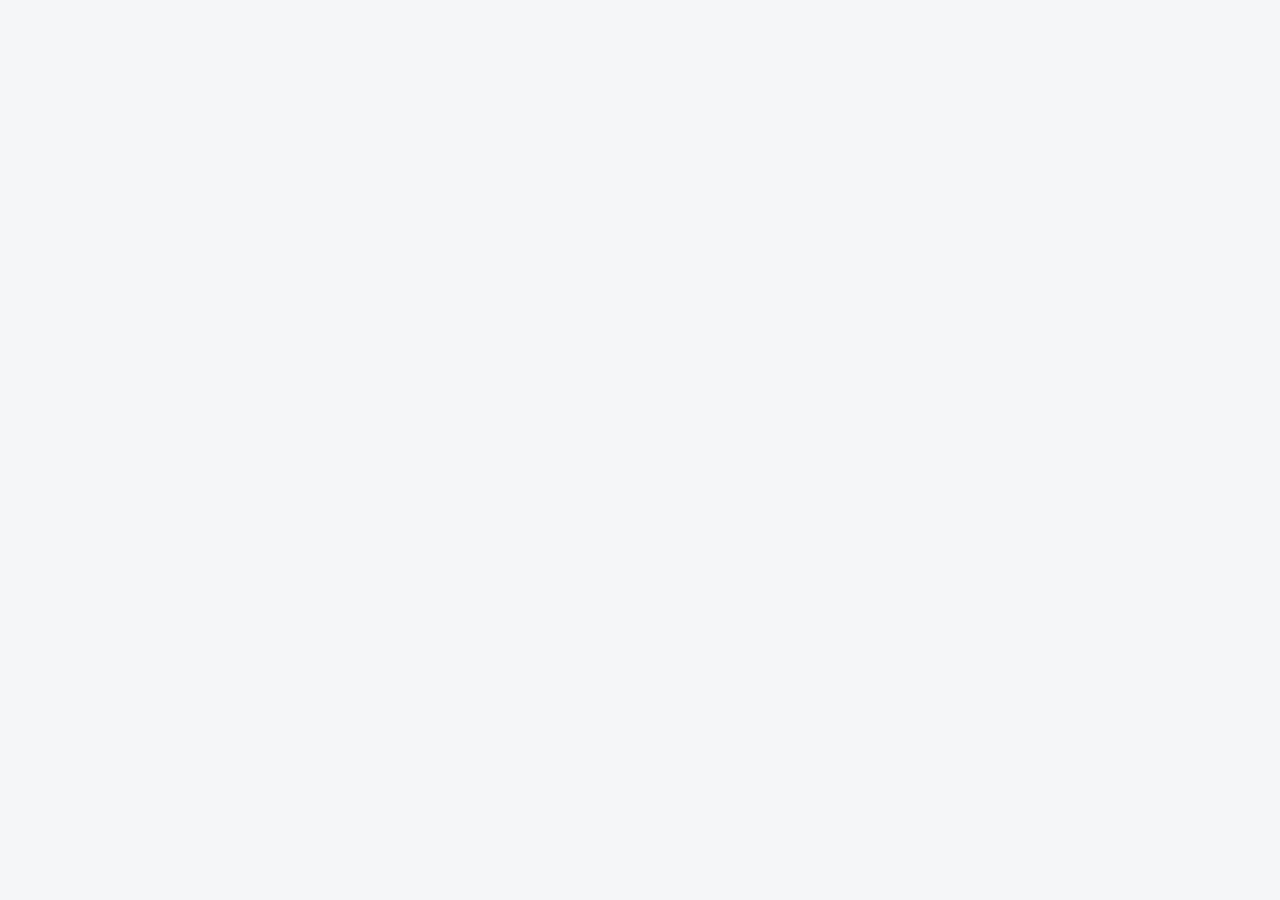
==== index.html @ b545674c "chore: move project files to repo root" ====
<!DOCTYPE html>
<html lang="en">
<head>
  <meta charset="UTF-8" />
  <meta name="viewport" content="width=device-width, initial-scale=1.0" />
  <title>ATS Resume Builder</title>

  <!-- Google Fonts (only allowed external resource) -->
  <link rel="preconnect" href="https://fonts.googleapis.com">
  <link rel="preconnect" href="https://fonts.gstatic.com" crossorigin>
  <link href="https://fonts.googleapis.com/css2?family=Inter:wght@400;500;600;700&family=Roboto:wght@400;500;700&family=Open+Sans:wght@400;600;700&family=Lato:wght@400;700&family=Source+Sans+3:wght@400;600;700&family=Merriweather:wght@400;700&family=EB+Garamond:wght@400;600&family=Source+Serif+4:wght@400;600&family=Lora:wght@400;600&family=JetBrains+Mono:wght@400;600&family=IBM+Plex+Mono:wght@400;600&family=Roboto+Mono:wght@400;600&family=Source+Code+Pro:wght@400;600&family=Courier+Prime:wght@400;700&display=swap" rel="stylesheet">

  <link rel="stylesheet" href="css/app.css" />
  <link rel="stylesheet" href="css/resume.css" />
</head>
<body>
  <div id="app"></div>

  <!-- Module entry point -->
  <script type="module" src="js/main.js"></script>
</body>
</html>
---- css/app.css ----
/* ========== Reset & tokens ========== */
*, *::before, *::after { box-sizing: border-box; }
html, body { margin: 0; padding: 0; }
body {
  font-family: -apple-system, BlinkMacSystemFont, "Segoe UI", Roboto, sans-serif;
  background: #f5f6f8;
  color: #1b1e23;
  font-size: 14px;
  line-height: 1.45;
}
button { font: inherit; cursor: pointer; }
input, select, textarea { font: inherit; }
input, select {
  padding: 7px 9px;
  border: 1px solid #d5d8dd;
  border-radius: 6px;
  background: #fff;
  width: 100%;
}
input:focus, select:focus, .editable:focus {
  outline: none;
  border-color: #4a5568;
  box-shadow: 0 0 0 3px rgba(74, 85, 104, .15);
}
.hidden { display: none !important; }

:root {
  --bg: #f5f6f8;
  --panel: #ffffff;
  --border: #e2e5ea;
  --text: #1b1e23;
  --muted: #6b7280;
  --primary: #1f6feb;
  --danger: #d1242f;
  --accent: #1f6feb;
  --shadow: 0 1px 2px rgba(0,0,0,.05), 0 4px 16px rgba(0,0,0,.06);
  --radius: 10px;
}

/* ========== Shared buttons ========== */
.btn-primary {
  background: var(--primary);
  color: #fff;
  border: none;
  padding: 9px 16px;
  border-radius: 8px;
  font-weight: 600;
}
.btn-primary:hover { background: #1a5fd0; }

.btn-ghost {
  background: transparent;
  border: 1px solid var(--border);
  padding: 8px 12px;
  border-radius: 8px;
  color: var(--text);
}
.btn-ghost:hover { background: #eef0f3; }

.btn-icon {
  background: transparent;
  border: none;
  padding: 4px 6px;
  color: var(--muted);
  border-radius: 4px;
}
.btn-icon:hover { color: var(--danger); background: #fbeaec; }

/* ========== Dashboard ========== */
.dashboard { max-width: 1040px; margin: 0 auto; padding: 32px 24px 60px; }

.dash-header {
  display: flex;
  justify-content: space-between;
  align-items: center;
  margin-bottom: 24px;
  gap: 16px;
  flex-wrap: wrap;
}

.brand { display: flex; gap: 14px; align-items: center; }
.brand .logo {
  width: 42px;
  height: 42px;
  border-radius: 10px;
  background: #1b1e23;
  color: #fff;
  display: grid;
  place-items: center;
  font-weight: 700;
  letter-spacing: .5px;
}
.brand h1 { margin: 0; font-size: 22px; }
.brand p { margin: 2px 0 0; color: var(--muted); font-size: 13px; }

.dash-list { display: grid; gap: 12px; }

.resume-card {
  background: var(--panel);
  border: 1px solid var(--border);
  border-radius: var(--radius);
  padding: 16px 18px;
  display: flex;
  justify-content: space-between;
  gap: 16px;
  box-shadow: var(--shadow);
  flex-wrap: wrap;
  transition: border-color .15s, transform .15s;
}
.resume-card:hover { border-color: #c7ccd4; }

.card-title { font-weight: 600; font-size: 15px; margin-bottom: 3px; }
.card-meta { color: var(--muted); font-size: 12.5px; }

.card-actions { display: flex; gap: 6px; flex-wrap: wrap; }
.card-actions button {
  background: #f1f3f6;
  border: 1px solid transparent;
  padding: 6px 10px;
  border-radius: 6px;
  font-size: 12.5px;
  color: var(--text);
}
.card-actions button:hover { background: #e6e9ee; }
.card-actions button.danger { color: var(--danger); }
.card-actions button.danger:hover { background: #fbeaec; }

.dash-footer { margin-top: 24px; display: flex; justify-content: center; }
.empty { text-align: center; padding: 60px 20px; color: var(--muted); }

/* ========== Editor layout ========== */
.editor-root { display: flex; flex-direction: column; height: 100vh; }

.editor-topbar {
  display: flex;
  align-items: center;
  gap: 12px;
  padding: 10px 16px;
  background: var(--panel);
  border-bottom: 1px solid var(--border);
  flex-wrap: wrap;
}
.title-input {
  flex: 1;
  min-width: 200px;
  font-size: 15px;
  font-weight: 600;
  border: 1px solid transparent;
  background: transparent;
  padding: 6px 8px;
}
.title-input:focus { background: #fff; border-color: var(--border); }

.save-status {
  font-size: 12px;
  color: var(--muted);
  padding: 4px 8px;
  border-radius: 6px;
}
.save-status.saved { color: #1a7f37; }

.topbar-actions { display: flex; gap: 6px; flex-wrap: wrap; }
.topbar-actions button:disabled { opacity: .4; cursor: not-allowed; }

.editor-layout {
  flex: 1;
  display: grid;
  grid-template-columns: 460px 1fr;
  overflow: hidden;
}
.editor-sidebar {
  overflow-y: auto;
  padding: 16px;
  border-right: 1px solid var(--border);
  background: var(--bg);
}
.preview-pane {
  display: flex;
  flex-direction: column;
  overflow: hidden;
  background: #e9ebef;
  position: relative;
}
.preview-toolbar {
  display: flex;
  justify-content: space-between;
  align-items: center;
  padding: 10px 16px;
  background: var(--panel);
  border-bottom: 1px solid var(--border);
}

.segmented { display: none; background: #eef0f3; border-radius: 8px; padding: 3px; }
.segmented button {
  border: none;
  background: transparent;
  padding: 6px 14px;
  border-radius: 6px;
  font-size: 13px;
}
.segmented button.active { background: #fff; box-shadow: 0 1px 2px rgba(0,0,0,.1); }

.ats-badge {
  font-size: 12px;
  font-weight: 600;
  padding: 6px 10px;
  border-radius: 6px;
  background: #e8f5ec;
  color: #1a7f37;
  cursor: pointer;
  border: 1px solid #c7e6d0;
}
.ats-badge.warn { background: #fff5e6; color: #b25e00; border-color: #ffd8a8; }

.preview-scroll {
  flex: 1;
  overflow-y: auto;
  padding: 24px;
  display: flex;
  justify-content: center;
}
.preview-page {
  background: #fff;
  box-shadow: 0 4px 24px rgba(0,0,0,.12);
  width: 210mm;
  min-height: 297mm;
  padding: var(--resume-padding, 16mm);
}
.preview-page[data-paper="Letter"] { width: 8.5in; min-height: 11in; }
.preview-page[data-margins="narrow"] { padding: 10mm; }
.preview-page[data-margins="normal"] { padding: 16mm; }
.preview-page[data-margins="wide"] { padding: 22mm; }

.ats-panel {
  position: absolute;
  top: 56px;
  right: 16px;
  width: 320px;
  max-height: 70vh;
  overflow-y: auto;
  background: #fff;
  border: 1px solid var(--border);
  border-radius: var(--radius);
  box-shadow: var(--shadow);
  padding: 14px;
  z-index: 20;
}
.ats-header { display: flex; justify-content: space-between; margin-bottom: 10px; }
.ats-pages { color: var(--muted); font-size: 12px; }
.ats-list { list-style: none; margin: 0; padding: 0; display: grid; gap: 8px; }
.ats-item { font-size: 12.5px; display: flex; gap: 8px; line-height: 1.4; }
.ats-icon { flex-shrink: 0; font-weight: 700; }
.ats-ok .ats-icon { color: #1a7f37; }
.ats-warn .ats-icon { color: #b25e00; }
.ats-error .ats-icon { color: var(--danger); }

/* ========== Editor panels ========== */
.editor-tabs {
  display: flex;
  gap: 4px;
  margin-bottom: 14px;
  background: #e8eaee;
  border-radius: 8px;
  padding: 3px;
}
.editor-tabs .tab {
  flex: 1;
  border: none;
  background: transparent;
  padding: 8px;
  border-radius: 6px;
  font-weight: 600;
  color: var(--muted);
}
.editor-tabs .tab.active {
  background: #fff;
  color: var(--text);
  box-shadow: 0 1px 2px rgba(0,0,0,.08);
}

.panel {
  background: var(--panel);
  border: 1px solid var(--border);
  border-radius: var(--radius);
  padding: 14px;
  margin-bottom: 14px;
}
.panel-title {
  font-weight: 600;
  font-size: 13px;
  text-transform: uppercase;
  letter-spacing: .05em;
  color: var(--muted);
  margin-bottom: 10px;
}

.grid-2 { display: grid; grid-template-columns: 1fr 1fr; gap: 8px; }
.field { display: block; margin-bottom: 8px; }
.field span { display: block; font-size: 12px; color: var(--muted); margin-bottom: 3px; }
.field input[type="range"] { padding: 0; }

.date-row {
  display: grid;
  grid-template-columns: 1fr 1fr auto;
  gap: 6px;
  align-items: center;
}

.section-card {
  background: var(--panel);
  border: 1px solid var(--border);
  border-radius: var(--radius);
  margin-bottom: 10px;
  overflow: hidden;
}
.section-head {
  display: flex;
  align-items: center;
  gap: 8px;
  padding: 10px 12px;
  cursor: grab;
  user-select: none;
  background: #fafbfc;
  list-style: none;
}
.section-head::-webkit-details-marker { display: none; }

.section-title-input {
  font-weight: 600;
  font-size: 14px;
  background: transparent;
  border: 1px solid transparent;
  padding: 4px 6px;
  flex: 1;
}
.section-title-input:focus { background: #fff; border-color: var(--border); }

.section-body { padding: 12px; border-top: 1px solid var(--border); }

.drag-handle {
  color: var(--muted);
  cursor: grab;
  font-size: 12px;
  letter-spacing: -2px;
}

.toggle {
  display: inline-flex;
  align-items: center;
  gap: 5px;
  font-size: 12px;
  color: var(--muted);
}
.toggle input { width: auto; padding: 0; }
.toggle.small { font-size: 11px; }

.entry-card {
  border: 1px solid var(--border);
  border-radius: 8px;
  padding: 10px;
  margin-bottom: 10px;
  background: #fdfdfe;
}
.entry-card.dragging { opacity: .4; }
.entry-card.drop-target {
  border-color: var(--primary);
  box-shadow: 0 0 0 3px rgba(31,111,235,.15);
}
.entry-head {
  display: flex;
  align-items: center;
  gap: 8px;
  margin-bottom: 8px;
}
.entry-head input { flex: 1; }

/* Rich text toolbar */
.rt-wrap { margin-top: 8px; }
.rt-toolbar {
  display: flex;
  gap: 2px;
  padding: 4px;
  background: #f1f3f6;
  border: 1px solid var(--border);
  border-bottom: none;
  border-radius: 6px 6px 0 0;
  flex-wrap: wrap;
}
.rt-toolbar button {
  border: none;
  background: transparent;
  padding: 4px 8px;
  border-radius: 4px;
  font-size: 12px;
  color: var(--text);
  min-width: 28px;
}
.rt-toolbar button:hover { background: #fff; }

.editable {
  min-height: 60px;
  padding: 8px 10px;
  background: #fff;
  border: 1px solid var(--border);
  border-radius: 0 0 6px 6px;
  font-size: 13px;
  line-height: 1.5;
}
.editable:focus {
  border-color: var(--primary);
  box-shadow: 0 0 0 3px rgba(31,111,235,.15);
}
.editable ul, .editable ol { margin: 4px 0; padding-left: 20px; }

/* Layout picker */
.layout-grid {
  display: grid;
  grid-template-columns: repeat(4, 1fr);
  gap: 8px;
}
.layout-btn {
  border: 2px solid var(--border);
  background: #fff;
  border-radius: 8px;
  padding: 8px 6px;
  display: flex;
  flex-direction: column;
  align-items: center;
  gap: 6px;
  font-size: 11px;
  color: var(--muted);
}
.layout-btn.active { border-color: var(--primary); color: var(--primary); }

.layout-thumb {
  width: 100%;
  height: 44px;
  background: linear-gradient(to bottom, #dde 0%, #dde 22%, #eef 22%, #eef 100%);
  border-radius: 4px;
  position: relative;
}
.layout-thumb-classic::after {
  content: '';
  position: absolute;
  top: 6px;
  left: 50%;
  transform: translateX(-50%);
  width: 40%;
  height: 3px;
  background: #aab;
}
.layout-thumb-left::after {
  content: '';
  position: absolute;
  top: 6px;
  left: 8px;
  width: 50%;
  height: 3px;
  background: #aab;
}
.layout-thumb-compact {
  background: linear-gradient(to bottom, #dde 0%, #dde 60%, #eef 60%, #eef 100%);
}
.layout-thumb-dates-right::after {
  content: '';
  position: absolute;
  top: 6px;
  right: 8px;
  width: 30%;
  height: 3px;
  background: #aab;
}

/* ========== Responsive ========== */
@media (max-width: 900px) {
  .editor-layout { grid-template-columns: 1fr; }
  .editor-layout[data-mobile-tab="edit"] .preview-pane { display: none; }
  .editor-layout[data-mobile-tab="preview"] .editor-sidebar { display: none; }
  .segmented { display: flex; }
  .preview-page { width: 100%; min-height: auto; }
  .preview-scroll { padding: 12px; }
  .editor-topbar .title-input { flex-basis: 100%; order: 5; }
}
---- css/resume.css ----
/* ========== Resume preview (screen) ========== */
.resume {
  font-family: var(--font-body, 'Inter', sans-serif);
  font-size: var(--fs-base, 10.5pt);
  line-height: var(--lh, 1.4);
  color: #111;
}
.resume, .resume * { -webkit-print-color-adjust: exact; print-color-adjust: exact; }
.resume a { color: inherit; text-decoration: none; }
.resume a:hover { text-decoration: underline; }
.resume p { margin: 0 0 4px; }
.resume ul, .resume ol { margin: 2px 0 4px; padding-left: 18px; }
.resume li { margin-bottom: 1px; }

.resume .name {
  font-size: 1.9em; font-weight: 700; margin: 0 0 2px;
  letter-spacing: -.01em; color: var(--accent, #000);
}
.resume .jobtitle { font-size: 1.05em; color: #333; margin-bottom: 4px; }
.resume .contact { font-size: .92em; color: #333; margin-bottom: 4px; }
.resume .contact .sep { color: #999; }

.resume .resume-section { margin-bottom: var(--section-spacing, 14px); break-inside: avoid; }
.resume .resume-section:last-child { margin-bottom: 0; }

.resume .section-title {
  font-size: 1em; font-weight: 700; margin: 0 0 6px;
  color: var(--accent, #000); break-after: avoid;
}
[data-heading-style="uppercase"] .section-title { text-transform: uppercase; letter-spacing: .05em; }
[data-heading-style="bold"] .section-title { text-transform: none; }
[data-heading-style="underline"] .section-title {
  text-transform: none;
  border-bottom: 1.5px solid var(--accent, #000);
  padding-bottom: 2px;
}

.resume .entry { margin-bottom: 8px; break-inside: avoid; }
.resume .entry:last-child { margin-bottom: 0; }
.resume .entry-head { display: flex; justify-content: space-between; gap: 8px; align-items: baseline; }
.resume .entry-title { font-weight: 600; }
.resume .entry-dates { white-space: nowrap; color: #333; font-size: .95em; }
.resume .entry-org { font-style: italic; color: #333; margin-bottom: 2px; }
.resume .entry-org-inline { color: #333; }
.resume .entry-desc { margin-top: 3px; }

.resume .skills-list { list-style: none; padding: 0; margin: 0; display: flex; flex-wrap: wrap; gap: 4px 16px; }
.resume .skill-item { margin: 0; }

/* ---------- Classic ---------- */
.layout-classic .classic-header { text-align: center; margin-bottom: var(--section-spacing, 14px); }
.layout-classic .section-title {
  border-bottom: 1px solid var(--accent, #000);
  padding-bottom: 2px;
}

/* ---------- Left ---------- */
.layout-left .left-header { text-align: left; margin-bottom: var(--section-spacing, 14px); }
.layout-left .section-title { border-bottom: 1px solid var(--accent, #000); padding-bottom: 2px; }

/* ---------- Compact ---------- */
.layout-compact { line-height: 1.28; }
.layout-compact .compact-header { margin-bottom: 8px; }
.layout-compact .compact-header .name { font-size: 1.6em; display: inline-block; margin-right: 8px; }
.layout-compact .compact-header .jobtitle { font-size: 1em; color: #333; }
.layout-compact .resume-section { margin-bottom: calc(var(--section-spacing, 14px) * .65); }
.layout-compact .entry { margin-bottom: 5px; }
.layout-compact .entry-head { flex-wrap: wrap; gap: 0 6px; }
.layout-compact .entry-org-inline { font-style: italic; }
.layout-compact .entry-dates { margin-left: auto; font-size: .9em; }
.layout-compact .section-title { font-size: .95em; }

/* ---------- Dates-Right ---------- */
.layout-dates-right .dates-header { margin-bottom: var(--section-spacing, 14px); }
.layout-dates-right .dates-row { display: flex; justify-content: space-between; gap: 12px; }
.layout-dates-right .dates-row .entry-title { flex: 1; }
.layout-dates-right .dates-row .entry-dates { text-align: right; }
.layout-dates-right .section-title { border-bottom: 1px solid var(--accent, #000); padding-bottom: 2px; }

/* ========== PRINT ========== */
@media print {
  /* Hide everything in the app */
  body > * { display: none !important; }

  /* But show the resume preview only */
  body > #app { display: block !important; }
  #app > .editor-root { display: block !important; height: auto !important; }
  #app > .editor-root > .editor-topbar,
  #app > .editor-root > .editor-layout > .editor-sidebar,
  #app > .editor-root > .editor-layout > .preview-pane > .preview-toolbar,
  #app > .editor-root > .editor-layout > .preview-pane > .ats-panel { display: none !important; }

  #app > .editor-root > .editor-layout {
    display: block !important; height: auto !important; overflow: visible !important;
  }
  #app > .editor-root > .editor-layout > .preview-pane {
    display: block !important; background: none !important; overflow: visible !important;
  }
  #app > .editor-root > .editor-layout > .preview-pane > .preview-scroll {
    padding: 0 !important; overflow: visible !important; display: block !important;
  }
  .preview-page {
    box-shadow: none !important; width: auto !important; min-height: 0 !important;
    padding: 0 !important; margin: 0 !important;
  }

  /* Prevent entries/sections from splitting across pages */
  .resume .entry,
  .resume .resume-section { break-inside: avoid; page-break-inside: avoid; }
  .resume .section-title { break-after: avoid; page-break-after: avoid; }

  /* Remove link styling artifacts */
  .resume a { color: inherit !important; text-decoration: none !important; }
}
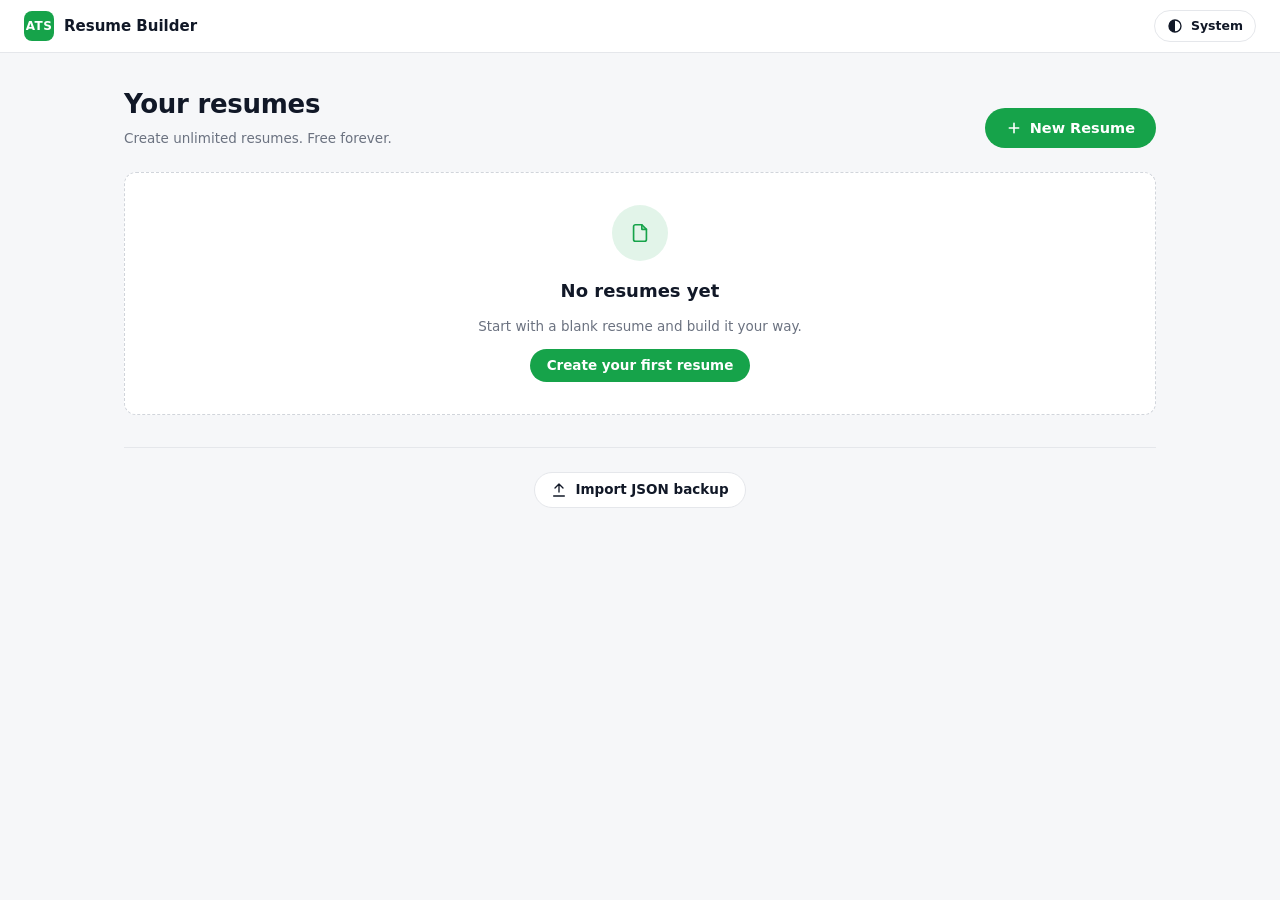
==== commit 156df7ca: "overhauled the ui" ====
--- a/index.html
+++ b/index.html
@@ -3,7 +3,24 @@
 <head>
   <meta charset="UTF-8" />
   <meta name="viewport" content="width=device-width, initial-scale=1.0" />
+  <meta name="theme-color" content="#0f1115" media="(prefers-color-scheme: dark)" />
+  <meta name="theme-color" content="#ffffff" media="(prefers-color-scheme: light)" />
   <title>ATS Resume Builder</title>
+
+  <!-- Apply theme before first paint to avoid a flash -->
+  <script>
+    (function () {
+      try {
+        var pref = localStorage.getItem('theme') || 'system';
+        var mql = window.matchMedia('(prefers-color-scheme: dark)');
+        var resolved = pref === 'system' ? (mql.matches ? 'dark' : 'light') : pref;
+        document.documentElement.setAttribute('data-theme', resolved);
+        document.documentElement.setAttribute('data-theme-pref', pref);
+      } catch (e) {
+        document.documentElement.setAttribute('data-theme', 'light');
+      }
+    })();
+  </script>
 
   <!-- Google Fonts (only allowed external resource) -->
   <link rel="preconnect" href="https://fonts.googleapis.com">
@@ -15,8 +32,9 @@
 </head>
 <body>
   <div id="app"></div>
+  <div id="toasts" class="toasts" aria-live="polite" aria-atomic="true"></div>
+  <div id="modal-root"></div>
 
-  <!-- Module entry point -->
   <script type="module" src="js/main.js"></script>
 </body>
 </html>
--- a/css/app.css
+++ b/css/app.css
@@ -1,483 +1,950 @@
-/* ========== Reset & tokens ========== */
+/* =========================================================================
+   ATS Resume Builder — App UI styles (dashboard + editor chrome only)
+   css/resume.css is untouched; the resume page stays white in both themes.
+   ========================================================================= */
+
+/* ---------- Reset ---------- */
 *, *::before, *::after { box-sizing: border-box; }
 html, body { margin: 0; padding: 0; }
+button, input, select, textarea { font: inherit; color: inherit; }
+button { cursor: pointer; }
+a { color: inherit; }
+
+/* ---------- Tokens ---------- */
+:root {
+  /* spacing scale */
+  --sp-1: 4px;
+  --sp-2: 8px;
+  --sp-3: 12px;
+  --sp-4: 16px;
+  --sp-5: 24px;
+  --sp-6: 32px;
+
+  --radius-sm: 8px;
+  --radius: 12px;
+  --radius-pill: 999px;
+
+  --transition: 150ms ease;
+
+  /* accent (kept constant across themes but with theme-specific hover) */
+  --primary: #16a34a;
+  --primary-hover: #15803d;
+  --primary-soft: rgba(22, 163, 74, 0.12);
+  --danger: #dc2626;
+  --danger-hover: #b91c1c;
+  --danger-soft: rgba(220, 38, 38, 0.12);
+
+  --ui-font: 'Inter', system-ui, -apple-system, 'Segoe UI', Roboto, sans-serif;
+  --mono: 'JetBrains Mono', ui-monospace, SFMono-Regular, Menlo, monospace;
+
+  /* light theme */
+  --bg: #f6f7f9;
+  --bg-elev: #ffffff;
+  --surface: #ffffff;
+  --surface-2: #f9fafb;
+  --border: #e5e7eb;
+  --border-strong: #d1d5db;
+  --text: #111827;
+  --text-muted: #6b7280;
+  --text-dim: #9ca3af;
+  --canvas: #eef0f3;
+  --canvas-check: #e3e6ea;
+
+  --focus-ring: 0 0 0 3px rgba(22, 163, 74, 0.35);
+  --shadow-card: 0 1px 2px rgba(17, 24, 39, 0.04);
+  --shadow-page: 0 8px 24px rgba(17, 24, 39, 0.10);
+  --shadow-menu: 0 12px 32px rgba(17, 24, 39, 0.12);
+}
+
+[data-theme="dark"] {
+  --bg: #0f1115;
+  --bg-elev: #171a21;
+  --surface: #171a21;
+  --surface-2: #1d212a;
+  --border: #262a33;
+  --border-strong: #343a45;
+  --text: #e5e7eb;
+  --text-muted: #9ca3af;
+  --text-dim: #6b7280;
+  --canvas: #0b0d11;
+  --canvas-check: #14171d;
+
+  --primary: #22c55e;
+  --primary-hover: #16a34a;
+  --primary-soft: rgba(34, 197, 94, 0.16);
+  --danger: #ef4444;
+  --danger-hover: #dc2626;
+  --danger-soft: rgba(239, 68, 68, 0.16);
+
+  --focus-ring: 0 0 0 3px rgba(34, 197, 94, 0.45);
+  --shadow-card: 0 1px 2px rgba(0, 0, 0, 0.4);
+  --shadow-page: 0 12px 32px rgba(0, 0, 0, 0.6);
+  --shadow-menu: 0 16px 40px rgba(0, 0, 0, 0.6);
+}
+
+/* ---------- Base ---------- */
+html, body { height: 100%; }
 body {
-  font-family: -apple-system, BlinkMacSystemFont, "Segoe UI", Roboto, sans-serif;
-  background: #f5f6f8;
-  color: #1b1e23;
+  font-family: var(--ui-font);
   font-size: 14px;
-  line-height: 1.45;
-}
-button { font: inherit; cursor: pointer; }
-input, select, textarea { font: inherit; }
+  line-height: 1.5;
+  background: var(--bg);
+  color: var(--text);
+  -webkit-font-smoothing: antialiased;
+}
+#app { min-height: 100%; }
+
+/* Focus ring for keyboard users */
+:focus-visible {
+  outline: none;
+  box-shadow: var(--focus-ring);
+  border-radius: var(--radius-sm);
+}
+button:focus-visible,
+a:focus-visible,
+input:focus-visible,
+select:focus-visible,
+[contenteditable]:focus-visible {
+  box-shadow: var(--focus-ring);
+}
+
+/* Utility */
+.muted { color: var(--text-muted); }
+.hidden { display: none !important; }
+
+/* ---------- Inputs ---------- */
 input, select {
-  padding: 7px 9px;
-  border: 1px solid #d5d8dd;
-  border-radius: 6px;
-  background: #fff;
+  background: var(--surface);
+  color: var(--text);
+  border: 1px solid var(--border);
+  border-radius: var(--radius-sm);
+  padding: 8px 10px;
   width: 100%;
-}
-input:focus, select:focus, .editable:focus {
+  transition: border-color var(--transition), box-shadow var(--transition);
+}
+input::placeholder { color: var(--text-dim); }
+input:hover, select:hover { border-color: var(--border-strong); }
+input:focus, select:focus {
   outline: none;
-  border-color: #4a5568;
-  box-shadow: 0 0 0 3px rgba(74, 85, 104, .15);
-}
-.hidden { display: none !important; }
-
-:root {
-  --bg: #f5f6f8;
-  --panel: #ffffff;
-  --border: #e2e5ea;
-  --text: #1b1e23;
-  --muted: #6b7280;
-  --primary: #1f6feb;
-  --danger: #d1242f;
-  --accent: #1f6feb;
-  --shadow: 0 1px 2px rgba(0,0,0,.05), 0 4px 16px rgba(0,0,0,.06);
-  --radius: 10px;
-}
-
-/* ========== Shared buttons ========== */
+  border-color: var(--primary);
+  box-shadow: var(--focus-ring);
+}
+input[type="color"] { padding: 2px; height: 38px; cursor: pointer; }
+input[type="range"] { padding: 0; accent-color: var(--primary); }
+
+/* ---------- Buttons ---------- */
+.btn {
+  display: inline-flex;
+  align-items: center;
+  justify-content: center;
+  gap: var(--sp-2);
+  padding: 9px 16px;
+  border-radius: var(--radius-pill);
+  border: 1px solid transparent;
+  background: transparent;
+  color: var(--text);
+  font-weight: 600;
+  font-size: 13.5px;
+  line-height: 1;
+  transition: background-color var(--transition), border-color var(--transition), color var(--transition), box-shadow var(--transition);
+  white-space: nowrap;
+}
+.btn:disabled { opacity: 0.4; cursor: not-allowed; }
+.btn svg { flex-shrink: 0; }
+
 .btn-primary {
   background: var(--primary);
   color: #fff;
-  border: none;
-  padding: 9px 16px;
-  border-radius: 8px;
-  font-weight: 600;
-}
-.btn-primary:hover { background: #1a5fd0; }
+}
+.btn-primary:hover:not(:disabled) { background: var(--primary-hover); }
+
+.btn-secondary {
+  background: var(--surface);
+  border-color: var(--border);
+  color: var(--text);
+}
+.btn-secondary:hover:not(:disabled) { background: var(--surface-2); border-color: var(--border-strong); }
 
 .btn-ghost {
   background: transparent;
-  border: 1px solid var(--border);
-  padding: 8px 12px;
-  border-radius: 8px;
+  border-color: transparent;
   color: var(--text);
 }
-.btn-ghost:hover { background: #eef0f3; }
-
-.btn-icon {
+.btn-ghost:hover:not(:disabled) { background: var(--surface-2); }
+
+.btn-danger {
+  background: var(--danger);
+  color: #fff;
+}
+.btn-danger:hover:not(:disabled) { background: var(--danger-hover); }
+
+.btn-sm { padding: 7px 12px; font-size: 13px; }
+.btn-lg { padding: 11px 20px; font-size: 14.5px; }
+
+/* Circular icon-only buttons */
+.icon-btn {
+  display: inline-flex;
+  align-items: center;
+  justify-content: center;
+  width: 34px;
+  height: 34px;
+  border-radius: 50%;
   background: transparent;
-  border: none;
-  padding: 4px 6px;
-  color: var(--muted);
-  border-radius: 4px;
-}
-.btn-icon:hover { color: var(--danger); background: #fbeaec; }
-
-/* ========== Dashboard ========== */
-.dashboard { max-width: 1040px; margin: 0 auto; padding: 32px 24px 60px; }
-
-.dash-header {
-  display: flex;
+  border: 1px solid transparent;
+  color: var(--text-muted);
+  transition: background-color var(--transition), color var(--transition), border-color var(--transition);
+}
+.icon-btn:hover { background: var(--surface-2); color: var(--text); }
+.icon-btn.danger:hover { background: var(--danger-soft); color: var(--danger); }
+.icon-btn.muted { color: var(--text-dim); }
+
+/* ---------- Top bar ---------- */
+.top-bar {
+  position: sticky;
+  top: 0;
+  z-index: 20;
+  display: flex;
+  align-items: center;
   justify-content: space-between;
-  align-items: center;
-  margin-bottom: 24px;
-  gap: 16px;
-  flex-wrap: wrap;
-}
-
-.brand { display: flex; gap: 14px; align-items: center; }
-.brand .logo {
-  width: 42px;
-  height: 42px;
-  border-radius: 10px;
-  background: #1b1e23;
-  color: #fff;
-  display: grid;
-  place-items: center;
-  font-weight: 700;
-  letter-spacing: .5px;
-}
-.brand h1 { margin: 0; font-size: 22px; }
-.brand p { margin: 2px 0 0; color: var(--muted); font-size: 13px; }
-
-.dash-list { display: grid; gap: 12px; }
-
-.resume-card {
-  background: var(--panel);
-  border: 1px solid var(--border);
-  border-radius: var(--radius);
-  padding: 16px 18px;
-  display: flex;
-  justify-content: space-between;
-  gap: 16px;
-  box-shadow: var(--shadow);
-  flex-wrap: wrap;
-  transition: border-color .15s, transform .15s;
-}
-.resume-card:hover { border-color: #c7ccd4; }
-
-.card-title { font-weight: 600; font-size: 15px; margin-bottom: 3px; }
-.card-meta { color: var(--muted); font-size: 12.5px; }
-
-.card-actions { display: flex; gap: 6px; flex-wrap: wrap; }
-.card-actions button {
-  background: #f1f3f6;
-  border: 1px solid transparent;
-  padding: 6px 10px;
-  border-radius: 6px;
-  font-size: 12.5px;
-  color: var(--text);
-}
-.card-actions button:hover { background: #e6e9ee; }
-.card-actions button.danger { color: var(--danger); }
-.card-actions button.danger:hover { background: #fbeaec; }
-
-.dash-footer { margin-top: 24px; display: flex; justify-content: center; }
-.empty { text-align: center; padding: 60px 20px; color: var(--muted); }
-
-/* ========== Editor layout ========== */
-.editor-root { display: flex; flex-direction: column; height: 100vh; }
-
-.editor-topbar {
-  display: flex;
-  align-items: center;
-  gap: 12px;
-  padding: 10px 16px;
-  background: var(--panel);
+  gap: var(--sp-3);
+  padding: 10px var(--sp-5);
+  background: var(--bg-elev);
   border-bottom: 1px solid var(--border);
   flex-wrap: wrap;
 }
-.title-input {
-  flex: 1;
-  min-width: 200px;
-  font-size: 15px;
-  font-weight: 600;
-  border: 1px solid transparent;
-  background: transparent;
-  padding: 6px 8px;
-}
-.title-input:focus { background: #fff; border-color: var(--border); }
+.top-bar-left { display: flex; align-items: center; gap: var(--sp-3); min-width: 0; flex: 1; }
+.top-bar-right { display: flex; align-items: center; gap: var(--sp-2); flex-wrap: wrap; }
+
+.brand {
+  display: flex; align-items: center; gap: 10px;
+  text-decoration: none; color: var(--text);
+}
+.brand-mark {
+  width: 30px; height: 30px; border-radius: 8px;
+  background: var(--primary); color: #fff;
+  display: grid; place-items: center;
+  font-weight: 800; font-size: 12px; letter-spacing: .04em;
+}
+.brand-name { font-weight: 700; font-size: 15px; }
 
 .save-status {
   font-size: 12px;
-  color: var(--muted);
+  font-weight: 600;
+  padding: 3px 10px;
+  border-radius: var(--radius-pill);
+  background: var(--surface-2);
+  color: var(--text-muted);
+  border: 1px solid var(--border);
+  transition: background-color var(--transition), color var(--transition);
+}
+.save-status[data-state="saved"] { color: var(--primary); border-color: var(--primary-soft); background: var(--primary-soft); }
+.save-status[data-state="saving"] { color: var(--text-muted); }
+.save-status[data-state="error"] { color: var(--danger); border-color: var(--danger-soft); background: var(--danger-soft); }
+
+.topbar-sep {
+  width: 1px; height: 22px;
+  background: var(--border);
+  margin: 0 var(--sp-1);
+}
+
+/* Inline editable title (top bar) */
+.title-btn {
+  background: transparent;
+  border: 1px solid transparent;
+  border-radius: var(--radius-sm);
+  padding: 6px 10px;
+  font-size: 15px;
+  font-weight: 600;
+  color: var(--text);
+  max-width: 340px;
+  overflow: hidden;
+  text-overflow: ellipsis;
+  white-space: nowrap;
+  transition: border-color var(--transition), background-color var(--transition);
+}
+.title-btn:hover { border-color: var(--border); }
+.title-btn::after {
+  content: '✎';
+  margin-left: 8px;
+  opacity: 0;
+  font-size: 12px;
+  color: var(--text-muted);
+  transition: opacity var(--transition);
+}
+.title-btn:hover::after { opacity: 1; }
+
+.title-edit-input {
+  font-size: 15px;
+  font-weight: 600;
+  padding: 6px 10px;
+  max-width: 340px;
+}
+
+/* Theme button label */
+.theme-btn [data-theme-label] { font-size: 12.5px; }
+.theme-icon { display: inline-flex; }
+
+/* ---------- Dashboard ---------- */
+.app-shell { min-height: 100vh; display: flex; flex-direction: column; }
+.dashboard {
+  flex: 1;
+  width: 100%;
+  max-width: 1080px;
+  margin: 0 auto;
+  padding: var(--sp-6) var(--sp-5) var(--sp-6);
+}
+.dash-head {
+  display: flex;
+  justify-content: space-between;
+  align-items: flex-end;
+  gap: var(--sp-4);
+  margin-bottom: var(--sp-5);
+  flex-wrap: wrap;
+}
+.dash-head h1 { margin: 0 0 4px; font-size: 26px; letter-spacing: -0.01em; }
+.dash-head p { margin: 0; font-size: 13.5px; }
+
+.resume-grid {
+  display: grid;
+  grid-template-columns: repeat(auto-fill, minmax(300px, 1fr));
+  gap: var(--sp-4);
+}
+
+.resume-card {
+  background: var(--surface);
+  border: 1px solid var(--border);
+  border-radius: var(--radius);
+  padding: var(--sp-4);
+  display: flex;
+  flex-direction: column;
+  gap: var(--sp-3);
+  box-shadow: var(--shadow-card);
+  transition: border-color var(--transition), transform var(--transition), box-shadow var(--transition);
+}
+.resume-card:hover { border-color: var(--border-strong); box-shadow: 0 4px 14px rgba(0,0,0,.06); }
+
+.card-main { display: flex; align-items: flex-start; gap: var(--sp-3); }
+.card-icon {
+  width: 38px; height: 38px; border-radius: 10px;
+  display: grid; place-items: center;
+  background: var(--primary-soft);
+  color: var(--primary);
+  flex-shrink: 0;
+}
+.card-text { min-width: 0; flex: 1; }
+.card-title {
+  margin: 0 0 4px;
+  font-size: 15px;
+  font-weight: 600;
+  overflow: hidden;
+  text-overflow: ellipsis;
+  white-space: nowrap;
+  cursor: pointer;
+}
+.card-title:hover { color: var(--primary); }
+.card-meta { font-size: 12.5px; color: var(--text-muted); }
+
+.card-actions { display: flex; align-items: center; gap: var(--sp-1); }
+.card-actions .btn { margin-right: auto; }
+
+.inline-title-input {
+  font-size: 15px;
+  font-weight: 600;
   padding: 4px 8px;
-  border-radius: 6px;
-}
-.save-status.saved { color: #1a7f37; }
-
-.topbar-actions { display: flex; gap: 6px; flex-wrap: wrap; }
-.topbar-actions button:disabled { opacity: .4; cursor: not-allowed; }
+  margin: 0 0 4px;
+  width: 100%;
+}
+
+.dash-foot {
+  margin-top: var(--sp-6);
+  padding-top: var(--sp-5);
+  border-top: 1px solid var(--border);
+  display: flex;
+  justify-content: center;
+}
+
+/* Empty state */
+.empty-state {
+  display: flex;
+  flex-direction: column;
+  align-items: center;
+  text-align: center;
+  padding: var(--sp-6) var(--sp-4);
+  background: var(--surface);
+  border: 1px dashed var(--border-strong);
+  border-radius: var(--radius);
+  gap: var(--sp-3);
+}
+.empty-icon {
+  width: 56px; height: 56px; border-radius: 50%;
+  display: grid; place-items: center;
+  background: var(--primary-soft); color: var(--primary);
+  margin-bottom: var(--sp-1);
+}
+.empty-state h2 { margin: 0; font-size: 18px; }
+.empty-state p { margin: 0; max-width: 380px; font-size: 13.5px; }
+
+/* ---------- Editor layout ---------- */
+.editor-root { display: flex; flex-direction: column; min-height: 100vh; }
 
 .editor-layout {
   flex: 1;
   display: grid;
-  grid-template-columns: 460px 1fr;
+  grid-template-columns: 440px 1fr;
+  min-height: 0;
   overflow: hidden;
 }
 .editor-sidebar {
   overflow-y: auto;
-  padding: 16px;
+  padding: var(--sp-5) var(--sp-4);
+  background: var(--bg);
   border-right: 1px solid var(--border);
-  background: var(--bg);
-}
+}
+
 .preview-pane {
   display: flex;
   flex-direction: column;
   overflow: hidden;
-  background: #e9ebef;
+  background: var(--canvas);
   position: relative;
 }
 .preview-toolbar {
   display: flex;
   justify-content: space-between;
   align-items: center;
-  padding: 10px 16px;
-  background: var(--panel);
+  padding: 12px var(--sp-4);
+  background: var(--bg-elev);
   border-bottom: 1px solid var(--border);
-}
-
-.segmented { display: none; background: #eef0f3; border-radius: 8px; padding: 3px; }
-.segmented button {
-  border: none;
-  background: transparent;
-  padding: 6px 14px;
-  border-radius: 6px;
-  font-size: 13px;
-}
-.segmented button.active { background: #fff; box-shadow: 0 1px 2px rgba(0,0,0,.1); }
-
-.ats-badge {
-  font-size: 12px;
-  font-weight: 600;
-  padding: 6px 10px;
-  border-radius: 6px;
-  background: #e8f5ec;
-  color: #1a7f37;
-  cursor: pointer;
-  border: 1px solid #c7e6d0;
-}
-.ats-badge.warn { background: #fff5e6; color: #b25e00; border-color: #ffd8a8; }
+  gap: var(--sp-3);
+}
 
 .preview-scroll {
   flex: 1;
   overflow-y: auto;
-  padding: 24px;
+  padding: var(--sp-5);
   display: flex;
   justify-content: center;
-}
+  align-items: flex-start;
+  background-image:
+    linear-gradient(45deg, var(--canvas-check) 25%, transparent 25%),
+    linear-gradient(-45deg, var(--canvas-check) 25%, transparent 25%),
+    linear-gradient(45deg, transparent 75%, var(--canvas-check) 75%),
+    linear-gradient(-45deg, transparent 75%, var(--canvas-check) 75%);
+  background-size: 24px 24px;
+  background-position: 0 0, 0 12px, 12px -12px, -12px 0;
+}
+
 .preview-page {
-  background: #fff;
-  box-shadow: 0 4px 24px rgba(0,0,0,.12);
+  background: #ffffff;
+  color: #111;
+  box-shadow: var(--shadow-page);
   width: 210mm;
   min-height: 297mm;
-  padding: var(--resume-padding, 16mm);
+  padding: 16mm;
+  border-radius: 2px;
 }
 .preview-page[data-paper="Letter"] { width: 8.5in; min-height: 11in; }
 .preview-page[data-margins="narrow"] { padding: 10mm; }
 .preview-page[data-margins="normal"] { padding: 16mm; }
 .preview-page[data-margins="wide"] { padding: 22mm; }
 
+/* ATS badge + panel */
+.ats-badge {
+  display: inline-flex;
+  align-items: center;
+  gap: var(--sp-2);
+  padding: 7px 12px;
+  border-radius: var(--radius-pill);
+  border: 1px solid var(--border);
+  background: var(--surface);
+  color: var(--text-muted);
+  font-size: 12.5px;
+  font-weight: 600;
+  transition: border-color var(--transition), color var(--transition), background-color var(--transition);
+}
+.ats-badge:hover { border-color: var(--border-strong); color: var(--text); }
+.ats-badge.warn { color: #b45309; border-color: #fde68a; background: #fffbeb; }
+[data-theme="dark"] .ats-badge.warn { color: #fbbf24; border-color: #78350f; background: #1c1408; }
+
 .ats-panel {
   position: absolute;
-  top: 56px;
-  right: 16px;
-  width: 320px;
-  max-height: 70vh;
+  top: 60px;
+  right: var(--sp-4);
+  width: 340px;
+  max-height: calc(100vh - 100px);
   overflow-y: auto;
-  background: #fff;
+  background: var(--surface);
   border: 1px solid var(--border);
   border-radius: var(--radius);
-  box-shadow: var(--shadow);
-  padding: 14px;
-  z-index: 20;
-}
-.ats-header { display: flex; justify-content: space-between; margin-bottom: 10px; }
-.ats-pages { color: var(--muted); font-size: 12px; }
-.ats-list { list-style: none; margin: 0; padding: 0; display: grid; gap: 8px; }
-.ats-item { font-size: 12.5px; display: flex; gap: 8px; line-height: 1.4; }
+  box-shadow: var(--shadow-menu);
+  padding: var(--sp-4);
+  z-index: 15;
+}
+.ats-header {
+  display: flex;
+  justify-content: space-between;
+  align-items: center;
+  margin-bottom: var(--sp-3);
+  font-size: 14px;
+}
+.ats-pages { color: var(--text-muted); font-size: 12px; }
+.ats-list { list-style: none; margin: 0; padding: 0; display: grid; gap: var(--sp-2); }
+.ats-item {
+  font-size: 12.5px;
+  display: flex;
+  gap: var(--sp-2);
+  line-height: 1.45;
+  padding: 8px 10px;
+  border-radius: var(--radius-sm);
+  background: var(--surface-2);
+}
 .ats-icon { flex-shrink: 0; font-weight: 700; }
-.ats-ok .ats-icon { color: #1a7f37; }
-.ats-warn .ats-icon { color: #b25e00; }
+.ats-ok .ats-icon { color: var(--primary); }
+.ats-warn .ats-icon { color: #d97706; }
+[data-theme="dark"] .ats-warn .ats-icon { color: #fbbf24; }
 .ats-error .ats-icon { color: var(--danger); }
 
-/* ========== Editor panels ========== */
+/* ---------- Editor sidebar content ---------- */
 .editor-tabs {
-  display: flex;
-  gap: 4px;
-  margin-bottom: 14px;
-  background: #e8eaee;
-  border-radius: 8px;
-  padding: 3px;
+  display: inline-flex;
+  padding: 4px;
+  background: var(--surface-2);
+  border: 1px solid var(--border);
+  border-radius: var(--radius-pill);
+  margin-bottom: var(--sp-4);
+  gap: 2px;
+  width: 100%;
 }
 .editor-tabs .tab {
   flex: 1;
   border: none;
   background: transparent;
-  padding: 8px;
-  border-radius: 6px;
-  font-weight: 600;
-  color: var(--muted);
+  padding: 8px 14px;
+  border-radius: var(--radius-pill);
+  font-size: 13px;
+  font-weight: 600;
+  color: var(--text-muted);
+  transition: background-color var(--transition), color var(--transition);
 }
 .editor-tabs .tab.active {
-  background: #fff;
+  background: var(--surface);
   color: var(--text);
-  box-shadow: 0 1px 2px rgba(0,0,0,.08);
-}
-
+  box-shadow: 0 1px 2px rgba(0,0,0,.06);
+}
+[data-theme="dark"] .editor-tabs .tab.active { background: #2a2f39; }
+
+/* Panels */
 .panel {
-  background: var(--panel);
+  background: var(--surface);
   border: 1px solid var(--border);
   border-radius: var(--radius);
-  padding: 14px;
-  margin-bottom: 14px;
-}
-.panel-title {
-  font-weight: 600;
-  font-size: 13px;
+  padding: var(--sp-4);
+  margin-bottom: var(--sp-3);
+  box-shadow: var(--shadow-card);
+}
+.panel-head {
+  display: flex;
+  align-items: center;
+  justify-content: space-between;
+  margin-bottom: var(--sp-3);
+}
+.panel-head h3 {
+  margin: 0;
+  font-size: 14px;
+  font-weight: 700;
+  letter-spacing: -0.01em;
+  color: var(--text);
+}
+
+.grid-2 {
+  display: grid;
+  grid-template-columns: 1fr 1fr;
+  gap: var(--sp-2);
+}
+.field { display: block; margin-bottom: var(--sp-2); }
+.field-label {
+  display: block;
+  font-size: 11.5px;
+  font-weight: 600;
   text-transform: uppercase;
-  letter-spacing: .05em;
-  color: var(--muted);
-  margin-bottom: 10px;
-}
-
-.grid-2 { display: grid; grid-template-columns: 1fr 1fr; gap: 8px; }
-.field { display: block; margin-bottom: 8px; }
-.field span { display: block; font-size: 12px; color: var(--muted); margin-bottom: 3px; }
+  letter-spacing: 0.04em;
+  color: var(--text-muted);
+  margin-bottom: 4px;
+}
 .field input[type="range"] { padding: 0; }
+
+.custom-links { display: grid; gap: var(--sp-2); margin-bottom: var(--sp-2); }
 
 .date-row {
   display: grid;
   grid-template-columns: 1fr 1fr auto;
-  gap: 6px;
-  align-items: center;
+  gap: var(--sp-2);
+  align-items: center;
+}
+
+.add-section { margin-top: var(--sp-3); }
+.add-section-row { display: flex; gap: var(--sp-2); align-items: stretch; }
+.add-section-row select { flex: 1; }
+
+/* ---------- Sections ---------- */
+.sections-list { display: flex; flex-direction: column; gap: var(--sp-3); }
+.empty-sections, .empty-entries {
+  text-align: center;
+  color: var(--text-muted);
+  font-size: 13px;
+  padding: var(--sp-4);
+  border: 1px dashed var(--border-strong);
+  border-radius: var(--radius-sm);
+  margin-bottom: var(--sp-2);
 }
 
 .section-card {
-  background: var(--panel);
+  background: var(--surface);
   border: 1px solid var(--border);
   border-radius: var(--radius);
-  margin-bottom: 10px;
   overflow: hidden;
-}
+  transition: border-color var(--transition);
+}
+.section-card:hover { border-color: var(--border-strong); }
+
 .section-head {
   display: flex;
   align-items: center;
-  gap: 8px;
+  gap: var(--sp-2);
   padding: 10px 12px;
+  background: var(--surface);
+  border-bottom: 1px solid var(--border);
   cursor: grab;
-  user-select: none;
-  background: #fafbfc;
-  list-style: none;
-}
-.section-head::-webkit-details-marker { display: none; }
-
+}
 .section-title-input {
-  font-weight: 600;
+  flex: 1;
+  min-width: 0;
+  border: 1px solid transparent;
+  background: transparent;
+  font-weight: 700;
   font-size: 14px;
+  padding: 6px 8px;
+  border-radius: var(--radius-sm);
+}
+.section-title-input:hover { border-color: var(--border); }
+.section-title-input:focus { border-color: var(--primary); }
+
+.drag-handle {
+  display: inline-flex;
+  color: var(--text-dim);
+  cursor: grab;
+  padding: 4px;
+  border-radius: var(--radius-sm);
+}
+.drag-handle:hover { color: var(--text-muted); background: var(--surface-2); }
+.drag-handle:active { cursor: grabbing; }
+
+.section-body {
+  padding: var(--sp-3);
+  display: flex;
+  flex-direction: column;
+  gap: var(--sp-2);
+}
+
+/* Collapse chevron rotation */
+.section-card .chev,
+.entry-card .chev { transition: transform var(--transition); }
+.section-card.collapsed .chev,
+.entry-card.collapsed .chev { transform: rotate(-90deg); }
+.section-card.collapsed .section-body { display: none; }
+.entry-card.collapsed .entry-body { display: none; }
+
+/* ---------- Entries ---------- */
+.entry-card {
+  border: 1px solid var(--border);
+  border-radius: var(--radius-sm);
+  background: var(--surface-2);
+  transition: border-color var(--transition), box-shadow var(--transition);
+}
+.entry-card:hover { border-color: var(--border-strong); }
+.entry-card.dragging { opacity: 0.5; }
+.entry-card.drop-target { border-color: var(--primary); box-shadow: 0 0 0 3px var(--primary-soft); }
+
+.entry-head {
+  display: flex;
+  align-items: center;
+  gap: var(--sp-2);
+  padding: 8px 10px;
+  cursor: grab;
+}
+.entry-head .icon-btn { width: 28px; height: 28px; }
+.entry-body {
+  padding: var(--sp-2) var(--sp-3) var(--sp-3);
+  display: flex;
+  flex-direction: column;
+  gap: var(--sp-2);
+  border-top: 1px solid var(--border);
+}
+
+.entry-summary {
+  flex: 1;
+  min-width: 0;
+  overflow: hidden;
+  text-overflow: ellipsis;
+  white-space: nowrap;
+  font-size: 13px;
+  color: var(--text-muted);
+}
+.entry-summary em { font-style: normal; color: var(--text-dim); }
+
+.skill-entry .entry-head { padding: 6px 10px; }
+.skill-entry input {
+  flex: 1;
   background: transparent;
-  border: 1px solid transparent;
-  padding: 4px 6px;
-  flex: 1;
-}
-.section-title-input:focus { background: #fff; border-color: var(--border); }
-
-.section-body { padding: 12px; border-top: 1px solid var(--border); }
-
-.drag-handle {
-  color: var(--muted);
-  cursor: grab;
-  font-size: 12px;
-  letter-spacing: -2px;
-}
+  border-color: transparent;
+  padding: 6px 8px;
+}
+.skill-entry input:hover { border-color: var(--border); }
+.skill-entry input:focus { border-color: var(--primary); background: var(--surface); }
 
 .toggle {
   display: inline-flex;
   align-items: center;
-  gap: 5px;
+  gap: 6px;
   font-size: 12px;
-  color: var(--muted);
-}
-.toggle input { width: auto; padding: 0; }
-.toggle.small { font-size: 11px; }
-
-.entry-card {
-  border: 1px solid var(--border);
-  border-radius: 8px;
-  padding: 10px;
-  margin-bottom: 10px;
-  background: #fdfdfe;
-}
-.entry-card.dragging { opacity: .4; }
-.entry-card.drop-target {
-  border-color: var(--primary);
-  box-shadow: 0 0 0 3px rgba(31,111,235,.15);
-}
-.entry-head {
-  display: flex;
-  align-items: center;
-  gap: 8px;
-  margin-bottom: 8px;
-}
-.entry-head input { flex: 1; }
-
-/* Rich text toolbar */
-.rt-wrap { margin-top: 8px; }
+  color: var(--text-muted);
+  cursor: pointer;
+  user-select: none;
+}
+.toggle input { width: auto; padding: 0; accent-color: var(--primary); }
+.toggle.small { font-size: 11.5px; }
+
+/* ---------- Rich text ---------- */
+.rt-wrap { margin-top: var(--sp-1); }
 .rt-toolbar {
   display: flex;
+  align-items: center;
   gap: 2px;
   padding: 4px;
-  background: #f1f3f6;
-  border: 1px solid var(--border);
-  border-bottom: none;
-  border-radius: 6px 6px 0 0;
+  background: var(--surface);
+  border: 1px solid var(--border);
+  border-radius: var(--radius-sm) var(--radius-sm) 0 0;
   flex-wrap: wrap;
 }
 .rt-toolbar button {
+  display: inline-flex;
+  align-items: center;
+  justify-content: center;
+  width: 30px;
+  height: 30px;
+  padding: 0;
   border: none;
   background: transparent;
-  padding: 4px 8px;
-  border-radius: 4px;
-  font-size: 12px;
-  color: var(--text);
-  min-width: 28px;
-}
-.rt-toolbar button:hover { background: #fff; }
+  color: var(--text-muted);
+  border-radius: var(--radius-sm);
+  transition: background-color var(--transition), color var(--transition);
+}
+.rt-toolbar button:hover { background: var(--surface-2); color: var(--text); }
+.rt-sep { width: 1px; height: 18px; background: var(--border); margin: 0 4px; }
 
 .editable {
-  min-height: 60px;
-  padding: 8px 10px;
-  background: #fff;
-  border: 1px solid var(--border);
-  border-radius: 0 0 6px 6px;
-  font-size: 13px;
-  line-height: 1.5;
-}
+  min-height: 70px;
+  padding: 10px 12px;
+  background: var(--surface);
+  border: 1px solid var(--border);
+  border-top: none;
+  border-radius: 0 0 var(--radius-sm) var(--radius-sm);
+  font-size: 13.5px;
+  line-height: 1.55;
+  transition: border-color var(--transition), box-shadow var(--transition);
+}
+.editable:hover { border-color: var(--border-strong); }
 .editable:focus {
+  outline: none;
   border-color: var(--primary);
-  box-shadow: 0 0 0 3px rgba(31,111,235,.15);
-}
-.editable ul, .editable ol { margin: 4px 0; padding-left: 20px; }
-
-/* Layout picker */
+  box-shadow: var(--focus-ring);
+}
+.editable ul, .editable ol { margin: 4px 0; padding-left: 22px; }
+
+/* ---------- Customize panel ---------- */
 .layout-grid {
   display: grid;
-  grid-template-columns: repeat(4, 1fr);
-  gap: 8px;
+  grid-template-columns: repeat(2, 1fr);
+  gap: var(--sp-2);
 }
 .layout-btn {
-  border: 2px solid var(--border);
-  background: #fff;
-  border-radius: 8px;
-  padding: 8px 6px;
   display: flex;
   flex-direction: column;
   align-items: center;
   gap: 6px;
-  font-size: 11px;
-  color: var(--muted);
-}
-.layout-btn.active { border-color: var(--primary); color: var(--primary); }
+  padding: var(--sp-2);
+  background: var(--surface);
+  border: 1.5px solid var(--border);
+  border-radius: var(--radius);
+  color: var(--text-muted);
+  font-size: 12px;
+  font-weight: 600;
+  transition: border-color var(--transition), color var(--transition), background-color var(--transition);
+}
+.layout-btn:hover { border-color: var(--border-strong); color: var(--text); }
+.layout-btn.active {
+  border-color: var(--primary);
+  color: var(--primary);
+  background: var(--primary-soft);
+}
 
 .layout-thumb {
   width: 100%;
-  height: 44px;
-  background: linear-gradient(to bottom, #dde 0%, #dde 22%, #eef 22%, #eef 100%);
-  border-radius: 4px;
+  height: 40px;
+  border-radius: 6px;
+  background: var(--surface-2);
+  border: 1px solid var(--border);
   position: relative;
-}
-.layout-thumb-classic::after {
+  overflow: hidden;
+}
+.layout-thumb::before,
+.layout-thumb::after {
   content: '';
   position: absolute;
-  top: 6px;
+  height: 3px;
+  background: var(--border-strong);
+  border-radius: 2px;
+}
+.layout-thumb-classic::before { top: 8px; left: 50%; transform: translateX(-50%); width: 42%; }
+.layout-thumb-classic::after  { top: 16px; left: 50%; transform: translateX(-50%); width: 28%; height: 2px; opacity: .6; }
+.layout-thumb-left::before    { top: 8px; left: 8px; width: 50%; }
+.layout-thumb-left::after     { top: 16px; left: 8px; width: 32%; height: 2px; opacity: .6; }
+.layout-thumb-compact::before { top: 8px; left: 8px; width: 60%; height: 2px; }
+.layout-thumb-compact::after  { top: 14px; left: 8px; width: 44%; height: 2px; }
+.layout-thumb-dates-right::before { top: 8px; left: 8px; width: 40%; }
+.layout-thumb-dates-right::after  { top: 8px; right: 8px; width: 22%; }
+
+/* ---------- Segmented (mobile) ---------- */
+.segmented {
+  display: none;
+  padding: 3px;
+  background: var(--surface-2);
+  border: 1px solid var(--border);
+  border-radius: var(--radius-pill);
+  gap: 2px;
+}
+.segmented button {
+  border: none;
+  background: transparent;
+  padding: 6px 16px;
+  border-radius: var(--radius-pill);
+  font-size: 13px;
+  font-weight: 600;
+  color: var(--text-muted);
+  transition: background-color var(--transition), color var(--transition);
+}
+.segmented button.active {
+  background: var(--surface);
+  color: var(--text);
+  box-shadow: 0 1px 2px rgba(0,0,0,.06);
+}
+[data-theme="dark"] .segmented button.active { background: #2a2f39; }
+
+/* ---------- Toasts ---------- */
+.toasts {
+  position: fixed;
+  bottom: 20px;
   left: 50%;
   transform: translateX(-50%);
-  width: 40%;
-  height: 3px;
-  background: #aab;
-}
-.layout-thumb-left::after {
-  content: '';
-  position: absolute;
-  top: 6px;
-  left: 8px;
-  width: 50%;
-  height: 3px;
-  background: #aab;
-}
-.layout-thumb-compact {
-  background: linear-gradient(to bottom, #dde 0%, #dde 60%, #eef 60%, #eef 100%);
-}
-.layout-thumb-dates-right::after {
-  content: '';
-  position: absolute;
-  top: 6px;
-  right: 8px;
-  width: 30%;
-  height: 3px;
-  background: #aab;
-}
-
-/* ========== Responsive ========== */
+  display: flex;
+  flex-direction: column;
+  gap: var(--sp-2);
+  z-index: 100;
+  pointer-events: none;
+}
+.toast {
+  pointer-events: auto;
+  padding: 10px 16px;
+  border-radius: var(--radius-pill);
+  background: var(--text);
+  color: var(--bg-elev);
+  font-size: 13px;
+  font-weight: 600;
+  box-shadow: var(--shadow-menu);
+  opacity: 0;
+  transform: translateY(8px);
+  transition: opacity 200ms ease, transform 200ms ease;
+  display: flex;
+  align-items: center;
+  gap: var(--sp-2);
+  max-width: 90vw;
+}
+.toast.show { opacity: 1; transform: translateY(0); }
+.toast-danger { background: var(--danger); color: #fff; }
+.toast-success { background: var(--text); color: var(--bg-elev); }
+[data-theme="dark"] .toast-success { background: #2a2f39; color: #e5e7eb; }
+
+/* ---------- Modal ---------- */
+.modal-backdrop {
+  position: fixed;
+  inset: 0;
+  background: rgba(0, 0, 0, 0.5);
+  display: grid;
+  place-items: center;
+  z-index: 200;
+  opacity: 0;
+  transition: opacity 150ms ease;
+  padding: var(--sp-4);
+}
+.modal-backdrop.show { opacity: 1; }
+.modal {
+  width: 100%;
+  max-width: 420px;
+  background: var(--surface);
+  border: 1px solid var(--border);
+  border-radius: var(--radius);
+  padding: var(--sp-5);
+  box-shadow: var(--shadow-menu);
+  transform: translateY(8px);
+  transition: transform 150ms ease;
+}
+.modal-backdrop.show .modal { transform: translateY(0); }
+.modal h3 { margin: 0 0 var(--sp-2); font-size: 17px; }
+.modal p { margin: 0 0 var(--sp-4); color: var(--text-muted); font-size: 13.5px; line-height: 1.5; }
+.modal-actions { display: flex; justify-content: flex-end; gap: var(--sp-2); }
+
+/* ---------- Responsive ---------- */
 @media (max-width: 900px) {
   .editor-layout { grid-template-columns: 1fr; }
   .editor-layout[data-mobile-tab="edit"] .preview-pane { display: none; }
   .editor-layout[data-mobile-tab="preview"] .editor-sidebar { display: none; }
-  .segmented { display: flex; }
-  .preview-page { width: 100%; min-height: auto; }
-  .preview-scroll { padding: 12px; }
-  .editor-topbar .title-input { flex-basis: 100%; order: 5; }
-}+  .segmented { display: inline-flex; }
+  .preview-page { width: 100%; min-height: auto; padding: 12mm; }
+  .preview-scroll { padding: var(--sp-3); }
+  .top-bar { padding: 10px var(--sp-3); }
+  .top-bar-left { flex-wrap: wrap; }
+  .title-btn { max-width: 180px; font-size: 14px; }
+  .dashboard { padding: var(--sp-5) var(--sp-3) var(--sp-4); }
+  .dash-head h1 { font-size: 22px; }
+  .grid-2 { grid-template-columns: 1fr; }
+  .layout-grid { grid-template-columns: repeat(2, 1fr); }
+  .ats-panel { position: static; width: 100%; max-height: none; margin: var(--sp-3); }
+  .ats-panel.hidden { display: none !important; }
+}
+
+@media (max-width: 520px) {
+  .topbar-sep { display: none; }
+  .theme-btn [data-theme-label] { display: none; }
+  .theme-btn { width: 38px; justify-content: center; padding: 7px; }
+  .btn span { display: none; }
+  .btn.btn-primary span,
+  .btn.btn-secondary span { display: inline; }
+  .top-bar-right .btn-secondary span { display: none; }
+  .top-bar-right .btn-primary span { display: inline; }
+}
+
+/* ---------- Scrollbar (subtle) ---------- */
+.editor-sidebar::-webkit-scrollbar,
+.preview-scroll::-webkit-scrollbar,
+.ats-panel::-webkit-scrollbar { width: 10px; height: 10px; }
+.editor-sidebar::-webkit-scrollbar-thumb,
+.preview-scroll::-webkit-scrollbar-thumb,
+.ats-panel::-webkit-scrollbar-thumb {
+  background: var(--border-strong);
+  border-radius: 999px;
+  border: 2px solid transparent;
+  background-clip: padding-box;
+}
+.editor-sidebar::-webkit-scrollbar-track,
+.preview-scroll::-webkit-scrollbar-track,
+.ats-panel::-webkit-scrollbar-track { background: transparent; }
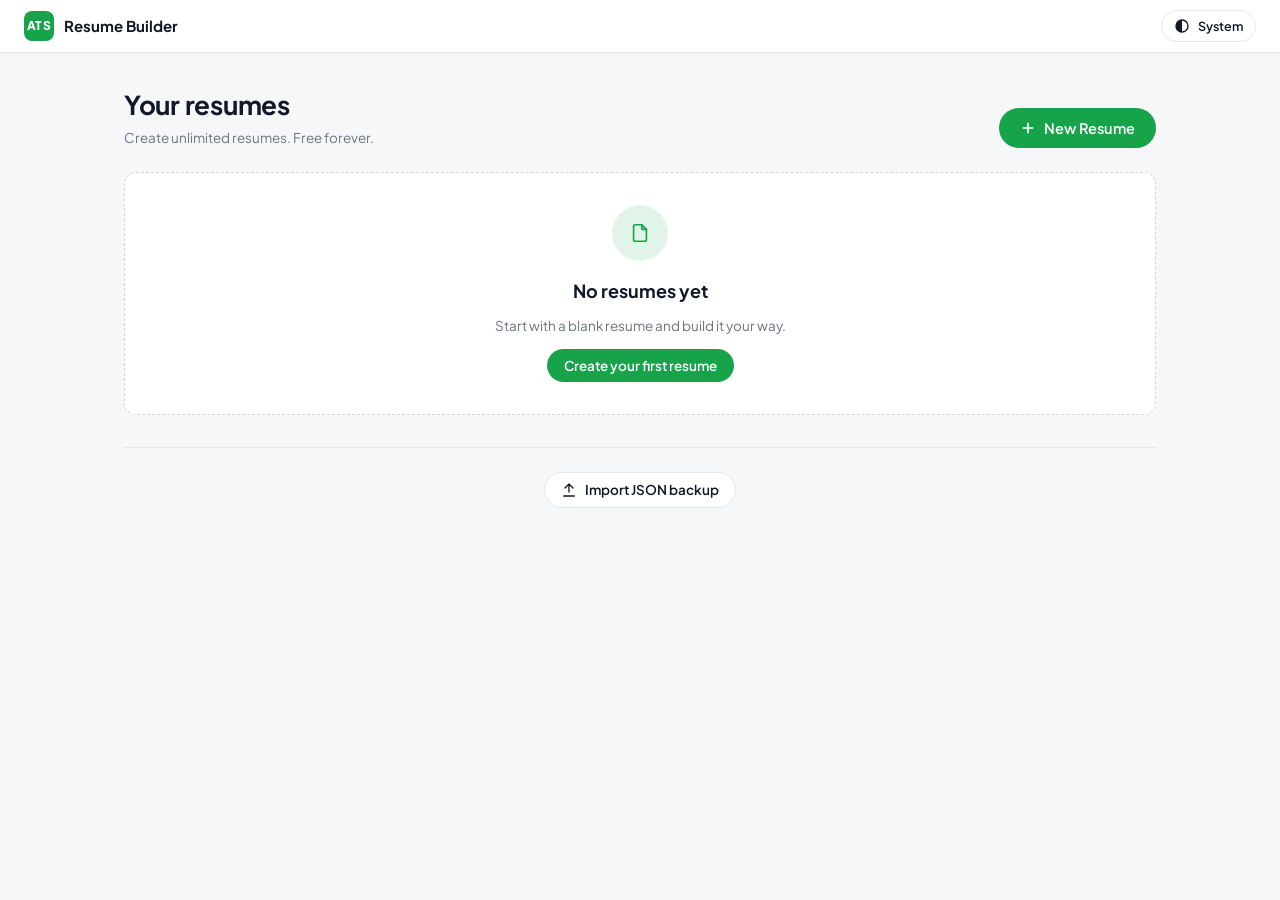
==== commit b16532c6: "style: switch UI font to Plus Jakarta Sans; respect hidden attribute" ====
--- a/index.html
+++ b/index.html
@@ -26,7 +26,7 @@
   <link rel="preconnect" href="https://fonts.googleapis.com">
   <link rel="preconnect" href="https://fonts.gstatic.com" crossorigin>
   <link href="https://fonts.googleapis.com/css2?family=Inter:wght@400;500;600;700&family=Roboto:wght@400;500;700&family=Open+Sans:wght@400;600;700&family=Lato:wght@400;700&family=Source+Sans+3:wght@400;600;700&family=Merriweather:wght@400;700&family=EB+Garamond:wght@400;600&family=Source+Serif+4:wght@400;600&family=Lora:wght@400;600&family=JetBrains+Mono:wght@400;600&family=IBM+Plex+Mono:wght@400;600&family=Roboto+Mono:wght@400;600&family=Source+Code+Pro:wght@400;600&family=Courier+Prime:wght@400;700&display=swap" rel="stylesheet">
-
+  <link href="https://fonts.googleapis.com/css2?family=Plus+Jakarta+Sans:wght@400;500;600;700;800&display=swap" rel="stylesheet">
   <link rel="stylesheet" href="css/app.css" />
   <link rel="stylesheet" href="css/resume.css" />
 </head>
--- a/css/app.css
+++ b/css/app.css
@@ -3,16 +3,17 @@
    css/resume.css is untouched; the resume page stays white in both themes.
    ========================================================================= */
 
-/* ---------- Reset ---------- */
+/* ---------- Reset + global box-sizing ---------- */
+[hidden] { display: none !important; }
 *, *::before, *::after { box-sizing: border-box; }
 html, body { margin: 0; padding: 0; }
 button, input, select, textarea { font: inherit; color: inherit; }
 button { cursor: pointer; }
 a { color: inherit; }
+img, svg { max-width: 100%; }
 
 /* ---------- Tokens ---------- */
 :root {
-  /* spacing scale */
   --sp-1: 4px;
   --sp-2: 8px;
   --sp-3: 12px;
@@ -26,7 +27,6 @@
 
   --transition: 150ms ease;
 
-  /* accent (kept constant across themes but with theme-specific hover) */
   --primary: #16a34a;
   --primary-hover: #15803d;
   --primary-soft: rgba(22, 163, 74, 0.12);
@@ -34,10 +34,9 @@
   --danger-hover: #b91c1c;
   --danger-soft: rgba(220, 38, 38, 0.12);
 
-  --ui-font: 'Inter', system-ui, -apple-system, 'Segoe UI', Roboto, sans-serif;
+  --ui-font: 'Plus Jakarta Sans', system-ui, -apple-system, 'Segoe UI', Roboto, sans-serif;
   --mono: 'JetBrains Mono', ui-monospace, SFMono-Regular, Menlo, monospace;
 
-  /* light theme */
   --bg: #f6f7f9;
   --bg-elev: #ffffff;
   --surface: #ffffff;
@@ -48,7 +47,6 @@
   --text-muted: #6b7280;
   --text-dim: #9ca3af;
   --canvas: #eef0f3;
-  --canvas-check: #e3e6ea;
 
   --focus-ring: 0 0 0 3px rgba(22, 163, 74, 0.35);
   --shadow-card: 0 1px 2px rgba(17, 24, 39, 0.04);
@@ -67,7 +65,6 @@
   --text-muted: #9ca3af;
   --text-dim: #6b7280;
   --canvas: #0b0d11;
-  --canvas-check: #14171d;
 
   --primary: #22c55e;
   --primary-hover: #16a34a;
@@ -94,7 +91,6 @@
 }
 #app { min-height: 100%; }
 
-/* Focus ring for keyboard users */
 :focus-visible {
   outline: none;
   box-shadow: var(--focus-ring);
@@ -108,18 +104,20 @@
   box-shadow: var(--focus-ring);
 }
 
-/* Utility */
 .muted { color: var(--text-muted); }
 .hidden { display: none !important; }
 
 /* ---------- Inputs ---------- */
 input, select {
+  display: block;
   background: var(--surface);
   color: var(--text);
   border: 1px solid var(--border);
-  border-radius: var(--radius-sm);
-  padding: 8px 10px;
+  border-radius: var(--radius);
+  padding: 9px 12px;
   width: 100%;
+  min-width: 0;
+  height: 38px;
   transition: border-color var(--transition), box-shadow var(--transition);
 }
 input::placeholder { color: var(--text-dim); }
@@ -130,7 +128,8 @@
   box-shadow: var(--focus-ring);
 }
 input[type="color"] { padding: 2px; height: 38px; cursor: pointer; }
-input[type="range"] { padding: 0; accent-color: var(--primary); }
+input[type="range"] { padding: 0; height: auto; accent-color: var(--primary); }
+input[type="checkbox"] { width: auto; height: auto; padding: 0; }
 
 /* ---------- Buttons ---------- */
 .btn {
@@ -152,36 +151,17 @@
 .btn:disabled { opacity: 0.4; cursor: not-allowed; }
 .btn svg { flex-shrink: 0; }
 
-.btn-primary {
-  background: var(--primary);
-  color: #fff;
-}
+.btn-primary { background: var(--primary); color: #fff; }
 .btn-primary:hover:not(:disabled) { background: var(--primary-hover); }
-
-.btn-secondary {
-  background: var(--surface);
-  border-color: var(--border);
-  color: var(--text);
-}
+.btn-secondary { background: var(--surface); border-color: var(--border); color: var(--text); }
 .btn-secondary:hover:not(:disabled) { background: var(--surface-2); border-color: var(--border-strong); }
-
-.btn-ghost {
-  background: transparent;
-  border-color: transparent;
-  color: var(--text);
-}
+.btn-ghost { background: transparent; border-color: transparent; color: var(--text); }
 .btn-ghost:hover:not(:disabled) { background: var(--surface-2); }
-
-.btn-danger {
-  background: var(--danger);
-  color: #fff;
-}
+.btn-danger { background: var(--danger); color: #fff; }
 .btn-danger:hover:not(:disabled) { background: var(--danger-hover); }
-
 .btn-sm { padding: 7px 12px; font-size: 13px; }
 .btn-lg { padding: 11px 20px; font-size: 14.5px; }
 
-/* Circular icon-only buttons */
 .icon-btn {
   display: inline-flex;
   align-items: center;
@@ -193,6 +173,7 @@
   border: 1px solid transparent;
   color: var(--text-muted);
   transition: background-color var(--transition), color var(--transition), border-color var(--transition);
+  flex-shrink: 0;
 }
 .icon-btn:hover { background: var(--surface-2); color: var(--text); }
 .icon-btn.danger:hover { background: var(--danger-soft); color: var(--danger); }
@@ -215,10 +196,7 @@
 .top-bar-left { display: flex; align-items: center; gap: var(--sp-3); min-width: 0; flex: 1; }
 .top-bar-right { display: flex; align-items: center; gap: var(--sp-2); flex-wrap: wrap; }
 
-.brand {
-  display: flex; align-items: center; gap: 10px;
-  text-decoration: none; color: var(--text);
-}
+.brand { display: flex; align-items: center; gap: 10px; text-decoration: none; color: var(--text); }
 .brand-mark {
   width: 30px; height: 30px; border-radius: 8px;
   background: var(--primary); color: #fff;
@@ -228,8 +206,7 @@
 .brand-name { font-weight: 700; font-size: 15px; }
 
 .save-status {
-  font-size: 12px;
-  font-weight: 600;
+  font-size: 12px; font-weight: 600;
   padding: 3px 10px;
   border-radius: var(--radius-pill);
   background: var(--surface-2);
@@ -241,13 +218,8 @@
 .save-status[data-state="saving"] { color: var(--text-muted); }
 .save-status[data-state="error"] { color: var(--danger); border-color: var(--danger-soft); background: var(--danger-soft); }
 
-.topbar-sep {
-  width: 1px; height: 22px;
-  background: var(--border);
-  margin: 0 var(--sp-1);
-}
-
-/* Inline editable title (top bar) */
+.topbar-sep { width: 1px; height: 22px; background: var(--border); margin: 0 var(--sp-1); }
+
 .title-btn {
   background: transparent;
   border: 1px solid transparent;
@@ -273,14 +245,8 @@
 }
 .title-btn:hover::after { opacity: 1; }
 
-.title-edit-input {
-  font-size: 15px;
-  font-weight: 600;
-  padding: 6px 10px;
-  max-width: 340px;
-}
-
-/* Theme button label */
+.title-edit-input { font-size: 15px; font-weight: 600; padding: 6px 10px; max-width: 340px; height: auto; }
+
 .theme-btn [data-theme-label] { font-size: 12.5px; }
 .theme-icon { display: inline-flex; }
 
@@ -291,7 +257,7 @@
   width: 100%;
   max-width: 1080px;
   margin: 0 auto;
-  padding: var(--sp-6) var(--sp-5) var(--sp-6);
+  padding: var(--sp-6) var(--sp-5);
 }
 .dash-head {
   display: flex;
@@ -323,7 +289,7 @@
 }
 .resume-card:hover { border-color: var(--border-strong); box-shadow: 0 4px 14px rgba(0,0,0,.06); }
 
-.card-main { display: flex; align-items: flex-start; gap: var(--sp-3); }
+.card-main { display: flex; align-items: flex-start; gap: var(--sp-3); min-width: 0; }
 .card-icon {
   width: 38px; height: 38px; border-radius: 10px;
   display: grid; place-items: center;
@@ -333,12 +299,8 @@
 }
 .card-text { min-width: 0; flex: 1; }
 .card-title {
-  margin: 0 0 4px;
-  font-size: 15px;
-  font-weight: 600;
-  overflow: hidden;
-  text-overflow: ellipsis;
-  white-space: nowrap;
+  margin: 0 0 4px; font-size: 15px; font-weight: 600;
+  overflow: hidden; text-overflow: ellipsis; white-space: nowrap;
   cursor: pointer;
 }
 .card-title:hover { color: var(--primary); }
@@ -348,11 +310,9 @@
 .card-actions .btn { margin-right: auto; }
 
 .inline-title-input {
-  font-size: 15px;
-  font-weight: 600;
-  padding: 4px 8px;
-  margin: 0 0 4px;
-  width: 100%;
+  font-size: 15px; font-weight: 600;
+  padding: 6px 10px; margin: 0 0 4px;
+  width: 100%; height: auto;
 }
 
 .dash-foot {
@@ -363,12 +323,8 @@
   justify-content: center;
 }
 
-/* Empty state */
 .empty-state {
-  display: flex;
-  flex-direction: column;
-  align-items: center;
-  text-align: center;
+  display: flex; flex-direction: column; align-items: center; text-align: center;
   padding: var(--sp-6) var(--sp-4);
   background: var(--surface);
   border: 1px dashed var(--border-strong);
@@ -390,23 +346,27 @@
 .editor-layout {
   flex: 1;
   display: grid;
-  grid-template-columns: 440px 1fr;
+  grid-template-columns: 440px minmax(0, 1fr);
   min-height: 0;
   overflow: hidden;
 }
 .editor-sidebar {
   overflow-y: auto;
+  overflow-x: hidden;
   padding: var(--sp-5) var(--sp-4);
   background: var(--bg);
   border-right: 1px solid var(--border);
-}
-
+  min-width: 0;
+}
+
+/* Preview */
 .preview-pane {
   display: flex;
   flex-direction: column;
   overflow: hidden;
   background: var(--canvas);
   position: relative;
+  min-width: 0;
 }
 .preview-toolbar {
   display: flex;
@@ -416,22 +376,27 @@
   background: var(--bg-elev);
   border-bottom: 1px solid var(--border);
   gap: var(--sp-3);
+  flex-shrink: 0;
 }
 
 .preview-scroll {
   flex: 1;
-  overflow-y: auto;
+  overflow: auto;
   padding: var(--sp-5);
   display: flex;
   justify-content: center;
   align-items: flex-start;
-  background-image:
-    linear-gradient(45deg, var(--canvas-check) 25%, transparent 25%),
-    linear-gradient(-45deg, var(--canvas-check) 25%, transparent 25%),
-    linear-gradient(45deg, transparent 75%, var(--canvas-check) 75%),
-    linear-gradient(-45deg, transparent 75%, var(--canvas-check) 75%);
-  background-size: 24px 24px;
-  background-position: 0 0, 0 12px, 12px -12px, -12px 0;
+  background: var(--canvas);
+  min-height: 0;
+}
+
+/* Stage reserves the *scaled* size so scroll works correctly */
+.preview-stage {
+  transform-origin: top center;
+  position: relative;
+  display: flex;
+  justify-content: center;
+  width: 100%;
 }
 
 .preview-page {
@@ -442,24 +407,24 @@
   min-height: 297mm;
   padding: 16mm;
   border-radius: 2px;
+  transform-origin: top center;
+  /* transform: scale() is set inline by JS based on container width */
+  will-change: transform;
 }
 .preview-page[data-paper="Letter"] { width: 8.5in; min-height: 11in; }
 .preview-page[data-margins="narrow"] { padding: 10mm; }
 .preview-page[data-margins="normal"] { padding: 16mm; }
-.preview-page[data-margins="wide"] { padding: 22mm; }
+.preview-page[data-margins="wide"]  { padding: 22mm; }
 
 /* ATS badge + panel */
 .ats-badge {
-  display: inline-flex;
-  align-items: center;
-  gap: var(--sp-2);
+  display: inline-flex; align-items: center; gap: var(--sp-2);
   padding: 7px 12px;
   border-radius: var(--radius-pill);
   border: 1px solid var(--border);
   background: var(--surface);
   color: var(--text-muted);
-  font-size: 12.5px;
-  font-weight: 600;
+  font-size: 12.5px; font-weight: 600;
   transition: border-color var(--transition), color var(--transition), background-color var(--transition);
 }
 .ats-badge:hover { border-color: var(--border-strong); color: var(--text); }
@@ -468,8 +433,7 @@
 
 .ats-panel {
   position: absolute;
-  top: 60px;
-  right: var(--sp-4);
+  top: 60px; right: var(--sp-4);
   width: 340px;
   max-height: calc(100vh - 100px);
   overflow-y: auto;
@@ -480,19 +444,12 @@
   padding: var(--sp-4);
   z-index: 15;
 }
-.ats-header {
-  display: flex;
-  justify-content: space-between;
-  align-items: center;
-  margin-bottom: var(--sp-3);
-  font-size: 14px;
-}
+.ats-header { display: flex; justify-content: space-between; align-items: center; margin-bottom: var(--sp-3); font-size: 14px; }
 .ats-pages { color: var(--text-muted); font-size: 12px; }
 .ats-list { list-style: none; margin: 0; padding: 0; display: grid; gap: var(--sp-2); }
 .ats-item {
   font-size: 12.5px;
-  display: flex;
-  gap: var(--sp-2);
+  display: flex; gap: var(--sp-2);
   line-height: 1.45;
   padding: 8px 10px;
   border-radius: var(--radius-sm);
@@ -517,12 +474,10 @@
 }
 .editor-tabs .tab {
   flex: 1;
-  border: none;
-  background: transparent;
+  border: none; background: transparent;
   padding: 8px 14px;
   border-radius: var(--radius-pill);
-  font-size: 13px;
-  font-weight: 600;
+  font-size: 13px; font-weight: 600;
   color: var(--text-muted);
   transition: background-color var(--transition), color var(--transition);
 }
@@ -533,7 +488,6 @@
 }
 [data-theme="dark"] .editor-tabs .tab.active { background: #2a2f39; }
 
-/* Panels */
 .panel {
   background: var(--surface);
   border: 1px solid var(--border);
@@ -542,26 +496,16 @@
   margin-bottom: var(--sp-3);
   box-shadow: var(--shadow-card);
 }
-.panel-head {
-  display: flex;
-  align-items: center;
-  justify-content: space-between;
-  margin-bottom: var(--sp-3);
-}
-.panel-head h3 {
-  margin: 0;
-  font-size: 14px;
-  font-weight: 700;
-  letter-spacing: -0.01em;
-  color: var(--text);
-}
+.panel-head { display: flex; align-items: center; justify-content: space-between; margin-bottom: var(--sp-3); }
+.panel-head h3 { margin: 0; font-size: 14px; font-weight: 700; letter-spacing: -0.01em; color: var(--text); }
 
 .grid-2 {
   display: grid;
-  grid-template-columns: 1fr 1fr;
+  grid-template-columns: minmax(0, 1fr) minmax(0, 1fr);
   gap: var(--sp-2);
-}
-.field { display: block; margin-bottom: var(--sp-2); }
+  min-width: 0;
+}
+.field { display: block; margin-bottom: var(--sp-2); min-width: 0; }
 .field-label {
   display: block;
   font-size: 11.5px;
@@ -569,18 +513,11 @@
   text-transform: uppercase;
   letter-spacing: 0.04em;
   color: var(--text-muted);
-  margin-bottom: 4px;
+  margin-bottom: 6px;
 }
 .field input[type="range"] { padding: 0; }
 
 .custom-links { display: grid; gap: var(--sp-2); margin-bottom: var(--sp-2); }
-
-.date-row {
-  display: grid;
-  grid-template-columns: 1fr 1fr auto;
-  gap: var(--sp-2);
-  align-items: center;
-}
 
 .add-section { margin-top: var(--sp-3); }
 .add-section-row { display: flex; gap: var(--sp-2); align-items: stretch; }
@@ -615,6 +552,7 @@
   background: var(--surface);
   border-bottom: 1px solid var(--border);
   cursor: grab;
+  min-width: 0;
 }
 .section-title-input {
   flex: 1;
@@ -625,6 +563,7 @@
   font-size: 14px;
   padding: 6px 8px;
   border-radius: var(--radius-sm);
+  height: 34px;
 }
 .section-title-input:hover { border-color: var(--border); }
 .section-title-input:focus { border-color: var(--primary); }
@@ -635,6 +574,7 @@
   cursor: grab;
   padding: 4px;
   border-radius: var(--radius-sm);
+  flex-shrink: 0;
 }
 .drag-handle:hover { color: var(--text-muted); background: var(--surface-2); }
 .drag-handle:active { cursor: grabbing; }
@@ -646,20 +586,19 @@
   gap: var(--sp-2);
 }
 
-/* Collapse chevron rotation */
 .section-card .chev,
 .entry-card .chev { transition: transform var(--transition); }
-.section-card.collapsed .chev,
-.entry-card.collapsed .chev { transform: rotate(-90deg); }
+.section-card.collapsed .chev { transform: rotate(-90deg); }
 .section-card.collapsed .section-body { display: none; }
-.entry-card.collapsed .entry-body { display: none; }
 
 /* ---------- Entries ---------- */
 .entry-card {
   border: 1px solid var(--border);
-  border-radius: var(--radius-sm);
+  border-radius: var(--radius);
   background: var(--surface-2);
   transition: border-color var(--transition), box-shadow var(--transition);
+  overflow: hidden;
+  min-width: 0;
 }
 .entry-card:hover { border-color: var(--border-strong); }
 .entry-card.dragging { opacity: 0.5; }
@@ -670,49 +609,105 @@
   align-items: center;
   gap: var(--sp-2);
   padding: 8px 10px;
-  cursor: grab;
+  cursor: pointer;
+  min-width: 0;
 }
 .entry-head .icon-btn { width: 28px; height: 28px; }
-.entry-body {
-  padding: var(--sp-2) var(--sp-3) var(--sp-3);
-  display: flex;
-  flex-direction: column;
-  gap: var(--sp-2);
-  border-top: 1px solid var(--border);
-}
-
-.entry-summary {
+
+/* Summary row (collapsed header content) */
+.entry-summary-btn {
   flex: 1;
   min-width: 0;
+  text-align: left;
+  background: transparent;
+  border: none;
+  padding: 4px 6px;
+  border-radius: var(--radius-sm);
+  color: var(--text);
+  font-size: 13.5px;
+  font-weight: 600;
+  transition: background-color var(--transition);
   overflow: hidden;
   text-overflow: ellipsis;
   white-space: nowrap;
-  font-size: 13px;
-  color: var(--text-muted);
-}
-.entry-summary em { font-style: normal; color: var(--text-dim); }
-
-.skill-entry .entry-head { padding: 6px 10px; }
-.skill-entry input {
-  flex: 1;
-  background: transparent;
-  border-color: transparent;
-  padding: 6px 8px;
-}
-.skill-entry input:hover { border-color: var(--border); }
-.skill-entry input:focus { border-color: var(--primary); background: var(--surface); }
-
-.toggle {
+}
+.entry-summary-btn:hover { background: var(--surface); }
+.entry-summary { display: block; overflow: hidden; text-overflow: ellipsis; white-space: nowrap; }
+.entry-summary.muted { color: var(--text-dim); font-weight: 500; }
+
+.entry-card.collapsed .entry-body { display: none; }
+.entry-card.collapsed .chev { transform: rotate(-90deg); }
+
+.entry-body {
+  padding: var(--sp-3);
+  border-top: 1px solid var(--border);
+  background: var(--surface);
+}
+
+/* ----- Entry form grid ----- */
+.entry-grid {
+  display: grid;
+  grid-template-columns: minmax(0, 1fr) minmax(0, 1fr);
+  gap: var(--sp-3) var(--sp-3);
+  min-width: 0;
+}
+.entry-grid .field-cell { min-width: 0; }
+.entry-grid .field-full { grid-column: 1 / -1; }
+
+/* ----- Split date selects ----- */
+.date-split {
+  display: grid;
+  grid-template-columns: minmax(0, 1.2fr) minmax(0, 1fr);
+  gap: var(--sp-2);
+  min-width: 0;
+}
+.date-split select { min-width: 0; }
+
+/* ----- Toggle switch ----- */
+.switch {
   display: inline-flex;
   align-items: center;
-  gap: 6px;
-  font-size: 12px;
-  color: var(--text-muted);
+  gap: 10px;
   cursor: pointer;
+  font-size: 13px;
+  color: var(--text);
   user-select: none;
-}
-.toggle input { width: auto; padding: 0; accent-color: var(--primary); }
-.toggle.small { font-size: 11.5px; }
+  padding: 4px 0;
+}
+.switch input {
+  position: absolute;
+  opacity: 0;
+  width: 0; height: 0;
+  pointer-events: none;
+}
+.switch-track {
+  position: relative;
+  width: 38px;
+  height: 22px;
+  border-radius: 999px;
+  background: var(--border-strong);
+  transition: background-color var(--transition);
+  flex-shrink: 0;
+}
+.switch-thumb {
+  position: absolute;
+  top: 2px; left: 2px;
+  width: 18px; height: 18px;
+  border-radius: 50%;
+  background: #fff;
+  box-shadow: 0 1px 2px rgba(0,0,0,.2);
+  transition: transform var(--transition);
+}
+.switch input:checked + .switch-track { background: var(--primary); }
+.switch input:checked + .switch-track .switch-thumb { transform: translateX(16px); }
+.switch input:focus-visible + .switch-track { box-shadow: var(--focus-ring); }
+.switch-label { font-weight: 500; }
+
+/* End-date selects disabled look */
+.date-split select:disabled {
+  opacity: 0.5;
+  cursor: not-allowed;
+}
 
 /* ---------- Rich text ---------- */
 .rt-wrap { margin-top: var(--sp-1); }
@@ -723,18 +718,13 @@
   padding: 4px;
   background: var(--surface);
   border: 1px solid var(--border);
-  border-radius: var(--radius-sm) var(--radius-sm) 0 0;
+  border-radius: var(--radius) var(--radius) 0 0;
   flex-wrap: wrap;
 }
 .rt-toolbar button {
-  display: inline-flex;
-  align-items: center;
-  justify-content: center;
-  width: 30px;
-  height: 30px;
-  padding: 0;
-  border: none;
-  background: transparent;
+  display: inline-flex; align-items: center; justify-content: center;
+  width: 30px; height: 30px; padding: 0;
+  border: none; background: transparent;
   color: var(--text-muted);
   border-radius: var(--radius-sm);
   transition: background-color var(--transition), color var(--transition);
@@ -743,15 +733,16 @@
 .rt-sep { width: 1px; height: 18px; background: var(--border); margin: 0 4px; }
 
 .editable {
-  min-height: 70px;
+  min-height: 90px;
   padding: 10px 12px;
   background: var(--surface);
   border: 1px solid var(--border);
   border-top: none;
-  border-radius: 0 0 var(--radius-sm) var(--radius-sm);
+  border-radius: 0 0 var(--radius) var(--radius);
   font-size: 13.5px;
   line-height: 1.55;
   transition: border-color var(--transition), box-shadow var(--transition);
+  min-width: 0;
 }
 .editable:hover { border-color: var(--border-strong); }
 .editable:focus {
@@ -761,44 +752,29 @@
 }
 .editable ul, .editable ol { margin: 4px 0; padding-left: 22px; }
 
-/* ---------- Customize panel ---------- */
-.layout-grid {
-  display: grid;
-  grid-template-columns: repeat(2, 1fr);
-  gap: var(--sp-2);
-}
+/* ---------- Customize ---------- */
+.layout-grid { display: grid; grid-template-columns: repeat(2, 1fr); gap: var(--sp-2); }
 .layout-btn {
-  display: flex;
-  flex-direction: column;
-  align-items: center;
-  gap: 6px;
+  display: flex; flex-direction: column; align-items: center; gap: 6px;
   padding: var(--sp-2);
   background: var(--surface);
   border: 1.5px solid var(--border);
   border-radius: var(--radius);
   color: var(--text-muted);
-  font-size: 12px;
-  font-weight: 600;
+  font-size: 12px; font-weight: 600;
   transition: border-color var(--transition), color var(--transition), background-color var(--transition);
 }
 .layout-btn:hover { border-color: var(--border-strong); color: var(--text); }
-.layout-btn.active {
-  border-color: var(--primary);
-  color: var(--primary);
-  background: var(--primary-soft);
-}
+.layout-btn.active { border-color: var(--primary); color: var(--primary); background: var(--primary-soft); }
 
 .layout-thumb {
-  width: 100%;
-  height: 40px;
+  width: 100%; height: 40px;
   border-radius: 6px;
   background: var(--surface-2);
   border: 1px solid var(--border);
-  position: relative;
-  overflow: hidden;
-}
-.layout-thumb::before,
-.layout-thumb::after {
+  position: relative; overflow: hidden;
+}
+.layout-thumb::before, .layout-thumb::after {
   content: '';
   position: absolute;
   height: 3px;
@@ -824,12 +800,10 @@
   gap: 2px;
 }
 .segmented button {
-  border: none;
-  background: transparent;
+  border: none; background: transparent;
   padding: 6px 16px;
   border-radius: var(--radius-pill);
-  font-size: 13px;
-  font-weight: 600;
+  font-size: 13px; font-weight: 600;
   color: var(--text-muted);
   transition: background-color var(--transition), color var(--transition);
 }
@@ -846,9 +820,7 @@
   bottom: 20px;
   left: 50%;
   transform: translateX(-50%);
-  display: flex;
-  flex-direction: column;
-  gap: var(--sp-2);
+  display: flex; flex-direction: column; gap: var(--sp-2);
   z-index: 100;
   pointer-events: none;
 }
@@ -858,15 +830,12 @@
   border-radius: var(--radius-pill);
   background: var(--text);
   color: var(--bg-elev);
-  font-size: 13px;
-  font-weight: 600;
+  font-size: 13px; font-weight: 600;
   box-shadow: var(--shadow-menu);
   opacity: 0;
   transform: translateY(8px);
   transition: opacity 200ms ease, transform 200ms ease;
-  display: flex;
-  align-items: center;
-  gap: var(--sp-2);
+  display: flex; align-items: center; gap: var(--sp-2);
   max-width: 90vw;
 }
 .toast.show { opacity: 1; transform: translateY(0); }
@@ -876,11 +845,9 @@
 
 /* ---------- Modal ---------- */
 .modal-backdrop {
-  position: fixed;
-  inset: 0;
+  position: fixed; inset: 0;
   background: rgba(0, 0, 0, 0.5);
-  display: grid;
-  place-items: center;
+  display: grid; place-items: center;
   z-index: 200;
   opacity: 0;
   transition: opacity 150ms ease;
@@ -888,8 +855,7 @@
 }
 .modal-backdrop.show { opacity: 1; }
 .modal {
-  width: 100%;
-  max-width: 420px;
+  width: 100%; max-width: 420px;
   background: var(--surface);
   border: 1px solid var(--border);
   border-radius: var(--radius);
@@ -905,18 +871,18 @@
 
 /* ---------- Responsive ---------- */
 @media (max-width: 900px) {
-  .editor-layout { grid-template-columns: 1fr; }
+  .editor-layout { grid-template-columns: minmax(0, 1fr); }
   .editor-layout[data-mobile-tab="edit"] .preview-pane { display: none; }
   .editor-layout[data-mobile-tab="preview"] .editor-sidebar { display: none; }
   .segmented { display: inline-flex; }
-  .preview-page { width: 100%; min-height: auto; padding: 12mm; }
+  .preview-page { width: 100%; min-height: auto; padding: 12mm; transform: none !important; }
+  .preview-stage { width: 100% !important; height: auto !important; }
   .preview-scroll { padding: var(--sp-3); }
   .top-bar { padding: 10px var(--sp-3); }
   .top-bar-left { flex-wrap: wrap; }
   .title-btn { max-width: 180px; font-size: 14px; }
-  .dashboard { padding: var(--sp-5) var(--sp-3) var(--sp-4); }
+  .dashboard { padding: var(--sp-5) var(--sp-3); }
   .dash-head h1 { font-size: 22px; }
-  .grid-2 { grid-template-columns: 1fr; }
   .layout-grid { grid-template-columns: repeat(2, 1fr); }
   .ats-panel { position: static; width: 100%; max-height: none; margin: var(--sp-3); }
   .ats-panel.hidden { display: none !important; }
@@ -926,11 +892,14 @@
   .topbar-sep { display: none; }
   .theme-btn [data-theme-label] { display: none; }
   .theme-btn { width: 38px; justify-content: center; padding: 7px; }
-  .btn span { display: none; }
-  .btn.btn-primary span,
-  .btn.btn-secondary span { display: inline; }
   .top-bar-right .btn-secondary span { display: none; }
   .top-bar-right .btn-primary span { display: inline; }
+
+  /* Entry form → single column */
+  .entry-grid { grid-template-columns: minmax(0, 1fr); }
+  .entry-grid .field-full { grid-column: auto; }
+  .date-split { grid-template-columns: minmax(0, 1fr) minmax(0, 1fr); }
+  .grid-2 { grid-template-columns: minmax(0, 1fr); }
 }
 
 /* ---------- Scrollbar (subtle) ---------- */
@@ -947,4 +916,9 @@
 }
 .editor-sidebar::-webkit-scrollbar-track,
 .preview-scroll::-webkit-scrollbar-track,
-.ats-panel::-webkit-scrollbar-track { background: transparent; }+.ats-panel::-webkit-scrollbar-track { background: transparent; }
+/* ---------- Grouped skills (editor) ---------- */
+.skill-group-card .skill-cat-input { font-weight: 600; }
+.skill-group-body { padding: 0 10px 10px 34px; }
+.skill-add-row { display: grid; grid-template-columns: 1fr 1fr; gap: var(--sp-2); }
+.skill-add-row .add-entry { width: 100%; }
--- a/css/resume.css
+++ b/css/resume.css
@@ -85,7 +85,7 @@
   /* But show the resume preview only */
   body > #app { display: block !important; }
   #app > .editor-root { display: block !important; height: auto !important; }
-  #app > .editor-root > .editor-topbar,
+  #app > .editor-root > .top-bar,
   #app > .editor-root > .editor-layout > .editor-sidebar,
   #app > .editor-root > .editor-layout > .preview-pane > .preview-toolbar,
   #app > .editor-root > .editor-layout > .preview-pane > .ats-panel { display: none !important; }
@@ -99,10 +99,14 @@
   #app > .editor-root > .editor-layout > .preview-pane > .preview-scroll {
     padding: 0 !important; overflow: visible !important; display: block !important;
   }
+  /* Undo the on-screen scale-to-fit (inline styles set by scalePreview) */
+  .preview-stage { width: auto !important; height: auto !important; }
   .preview-page {
     box-shadow: none !important; width: auto !important; min-height: 0 !important;
     padding: 0 !important; margin: 0 !important;
+    transform: none !important; border-radius: 0 !important;
   }
+  html, body { background: #fff !important; }
 
   /* Prevent entries/sections from splitting across pages */
   .resume .entry,
@@ -111,4 +115,7 @@
 
   /* Remove link styling artifacts */
   .resume a { color: inherit !important; text-decoration: none !important; }
-}+}
+/* Grouped skills: one category per line */
+.resume .skill-group { flex-basis: 100%; }
+.resume .skill-cat { font-weight: 700; }
